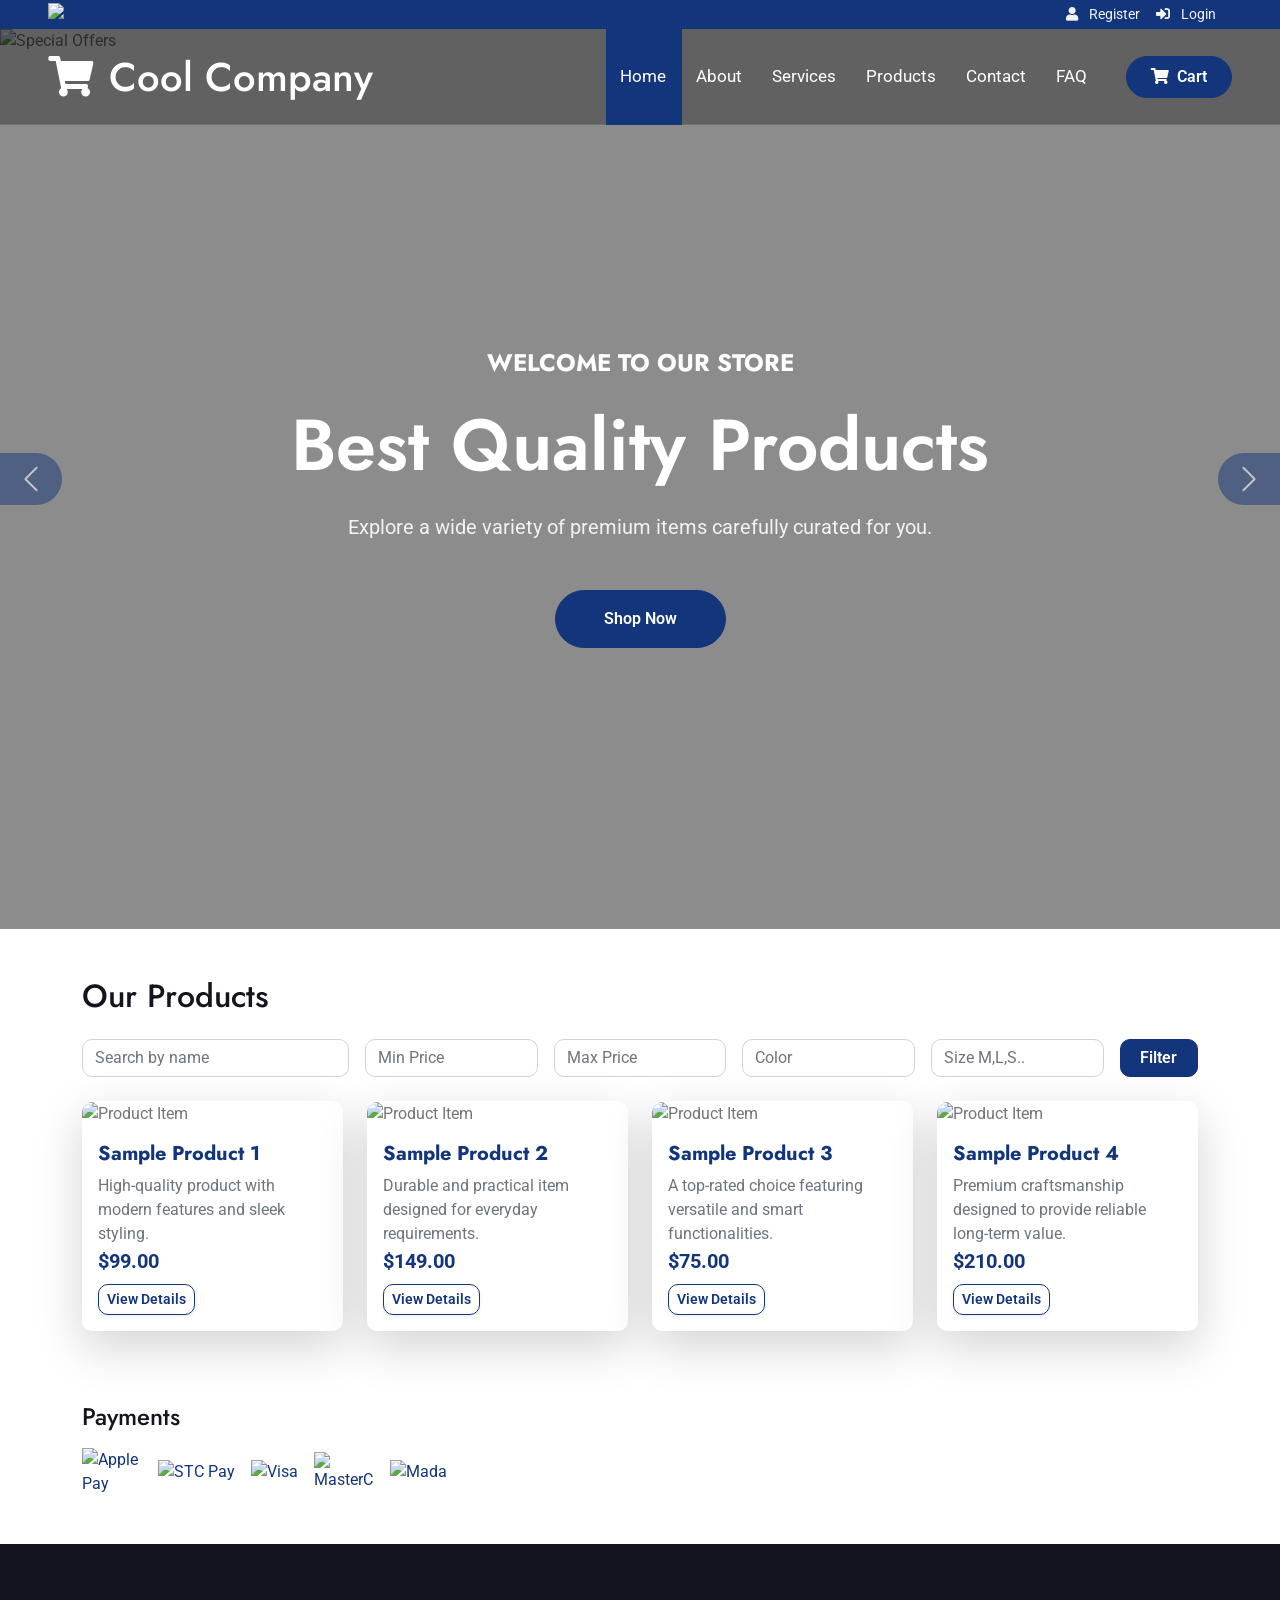
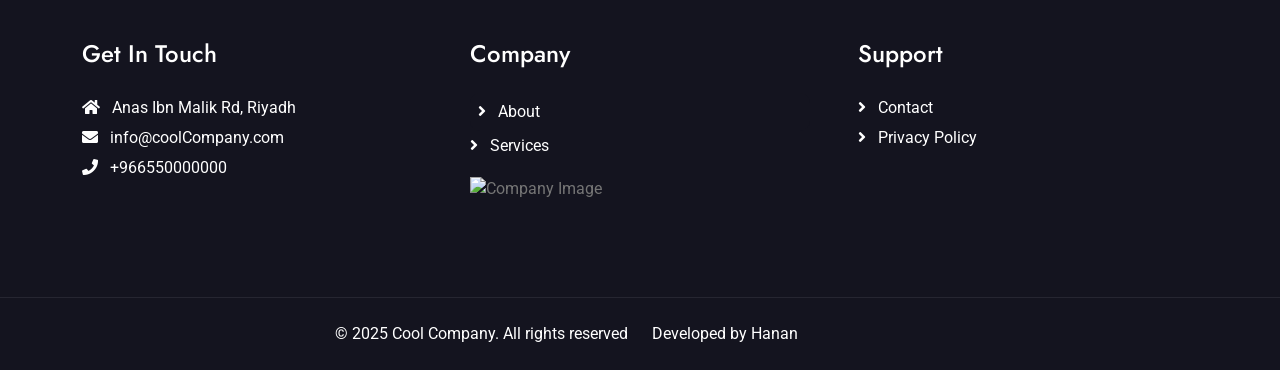
==== index.html @ c72a27c8 "Add redirect HTML page to For Discovering" ====
<!DOCTYPE html>
<html lang="en">
<head>
    <meta charset="UTF-8">
    <meta http-equiv="refresh" content="0; url=./For%20Discovering/index.html">
    <title>Redirecting...</title>
</head>
<body>
    <script>
        window.location.href = "./For%20Discovering/index.html";
    </script>
</body>
</html>
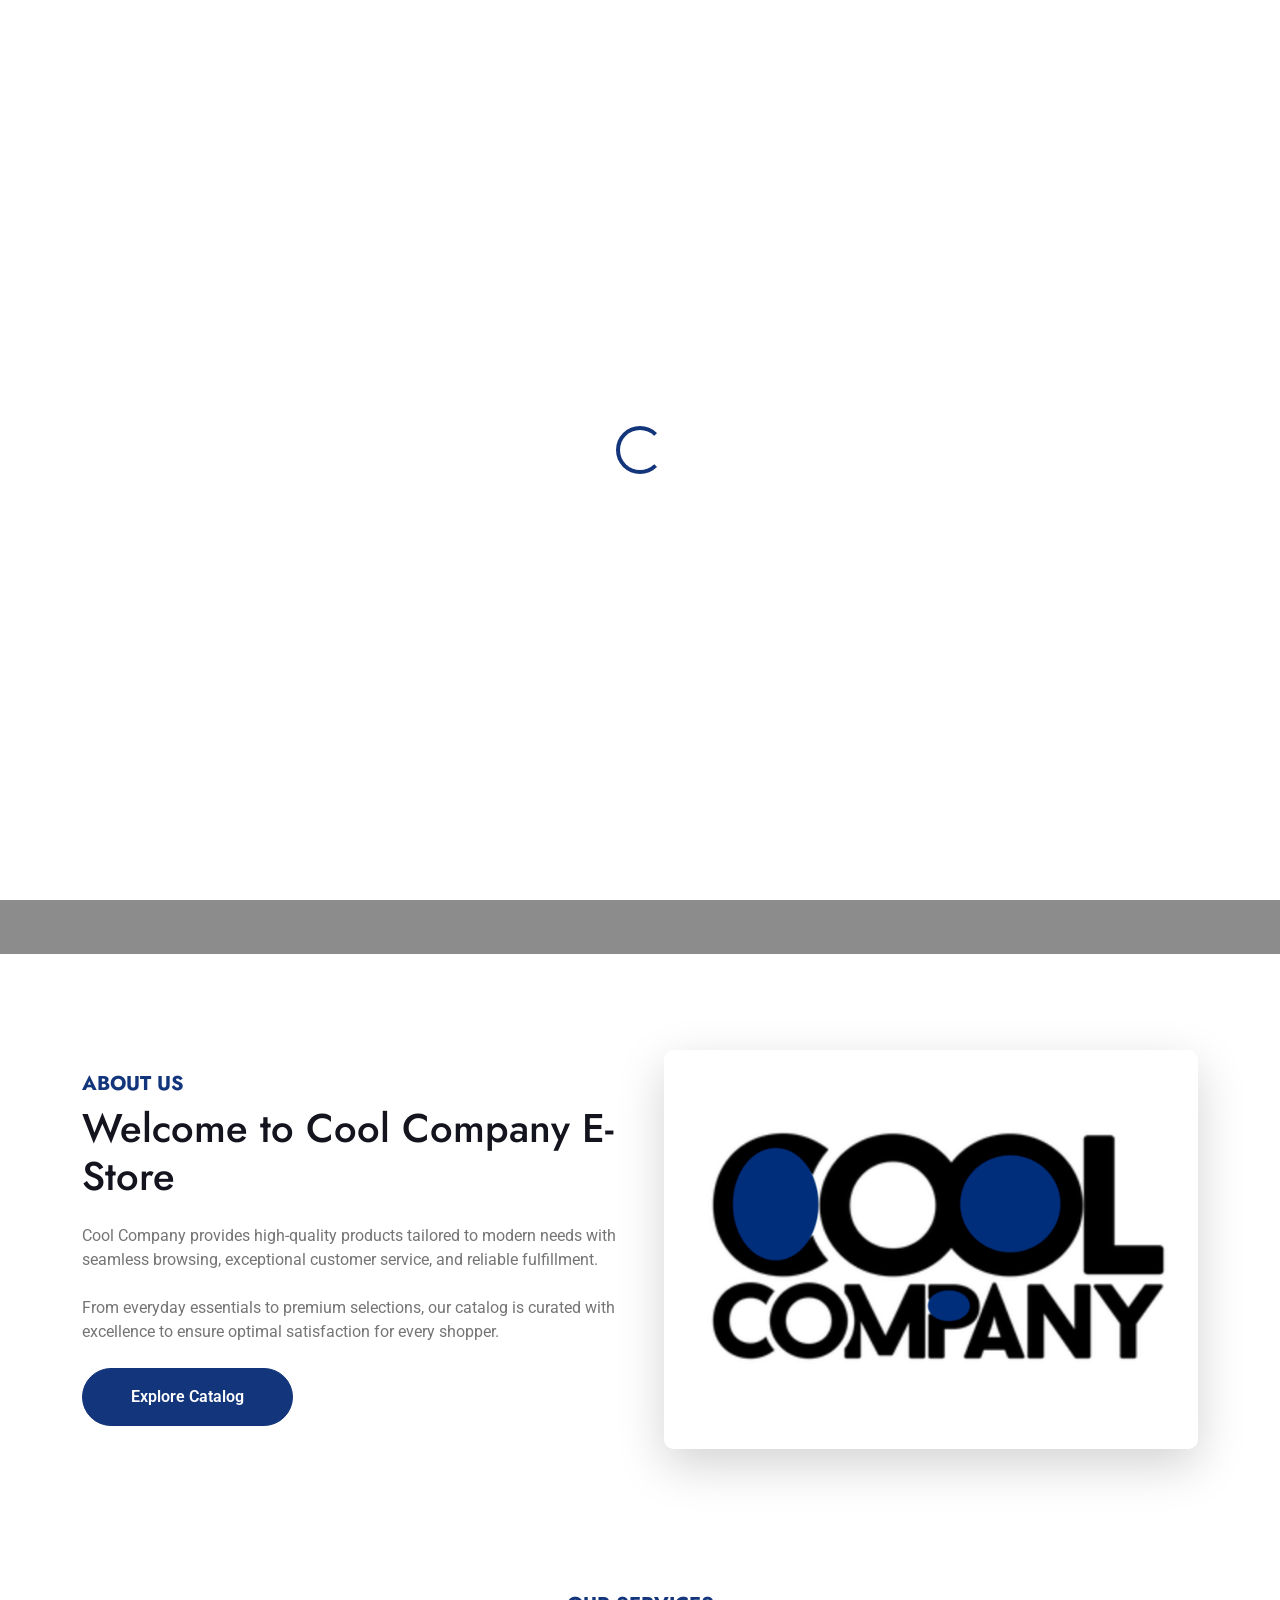
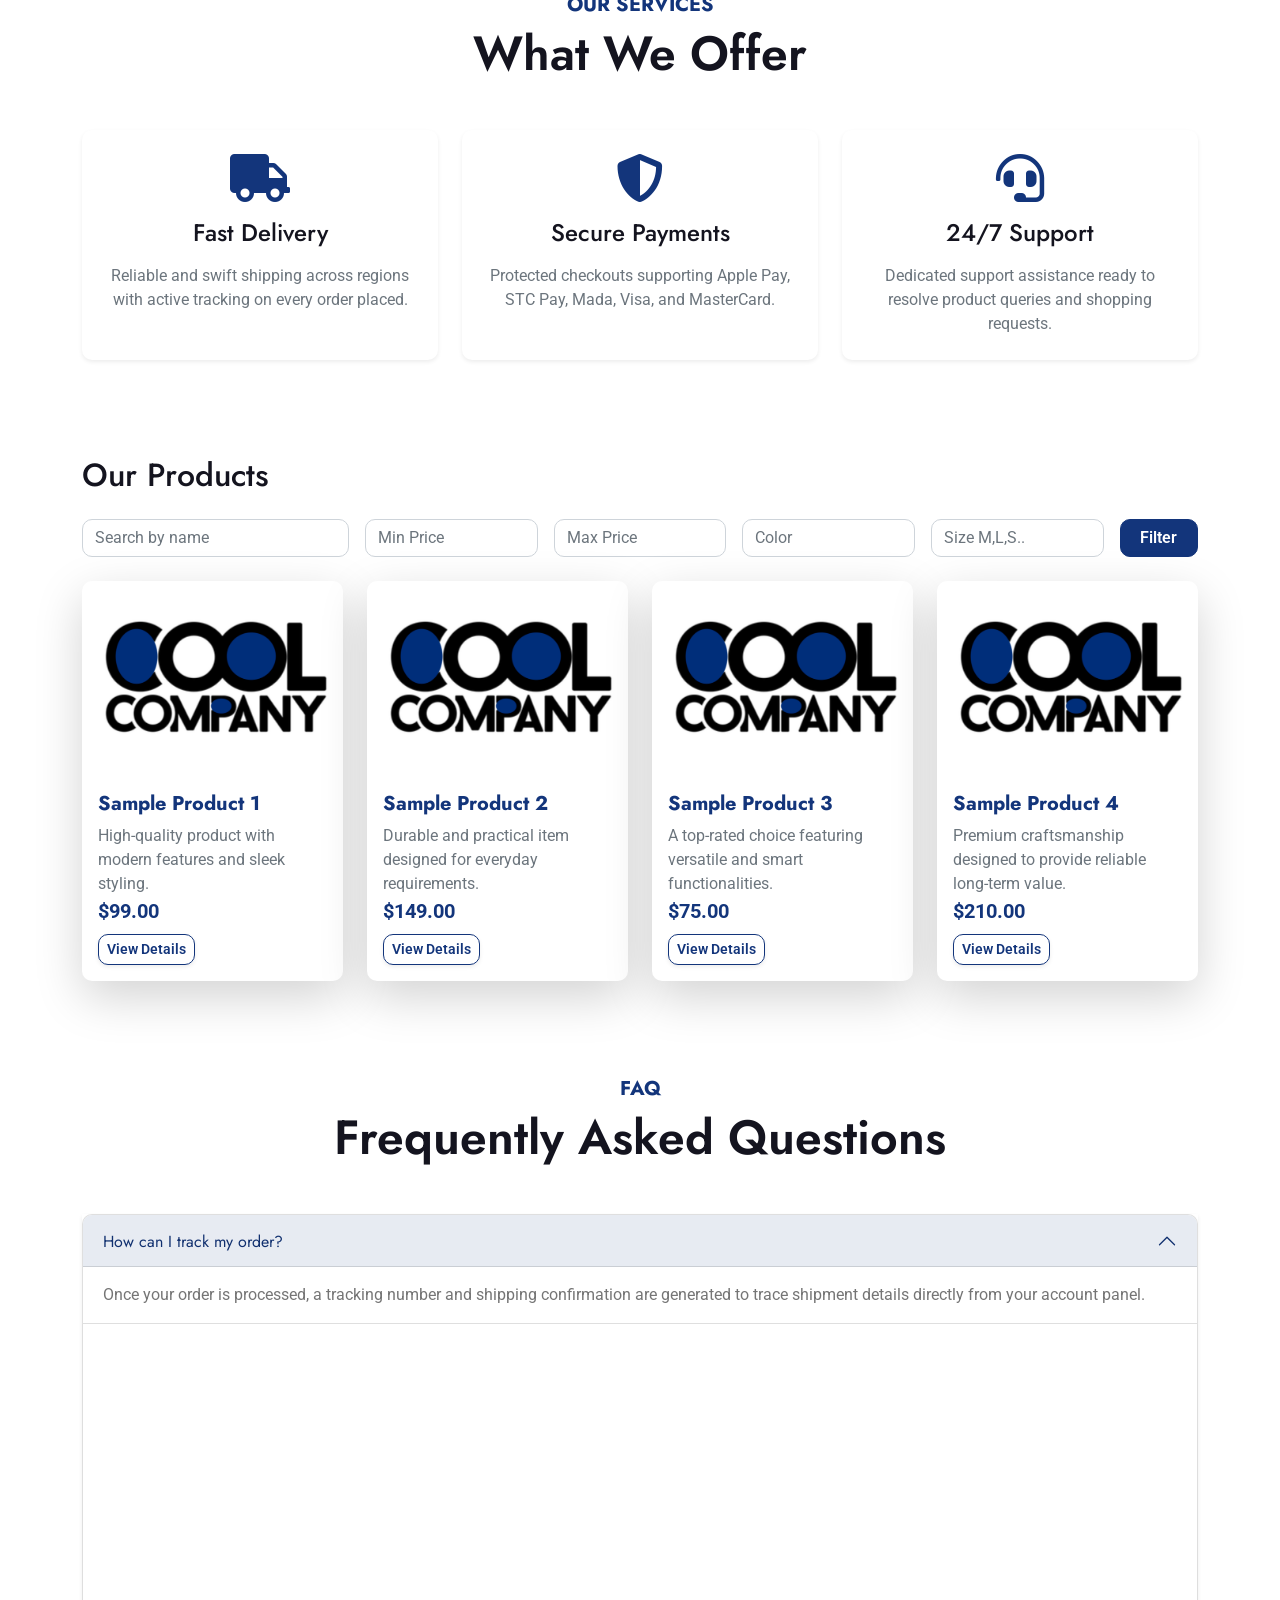
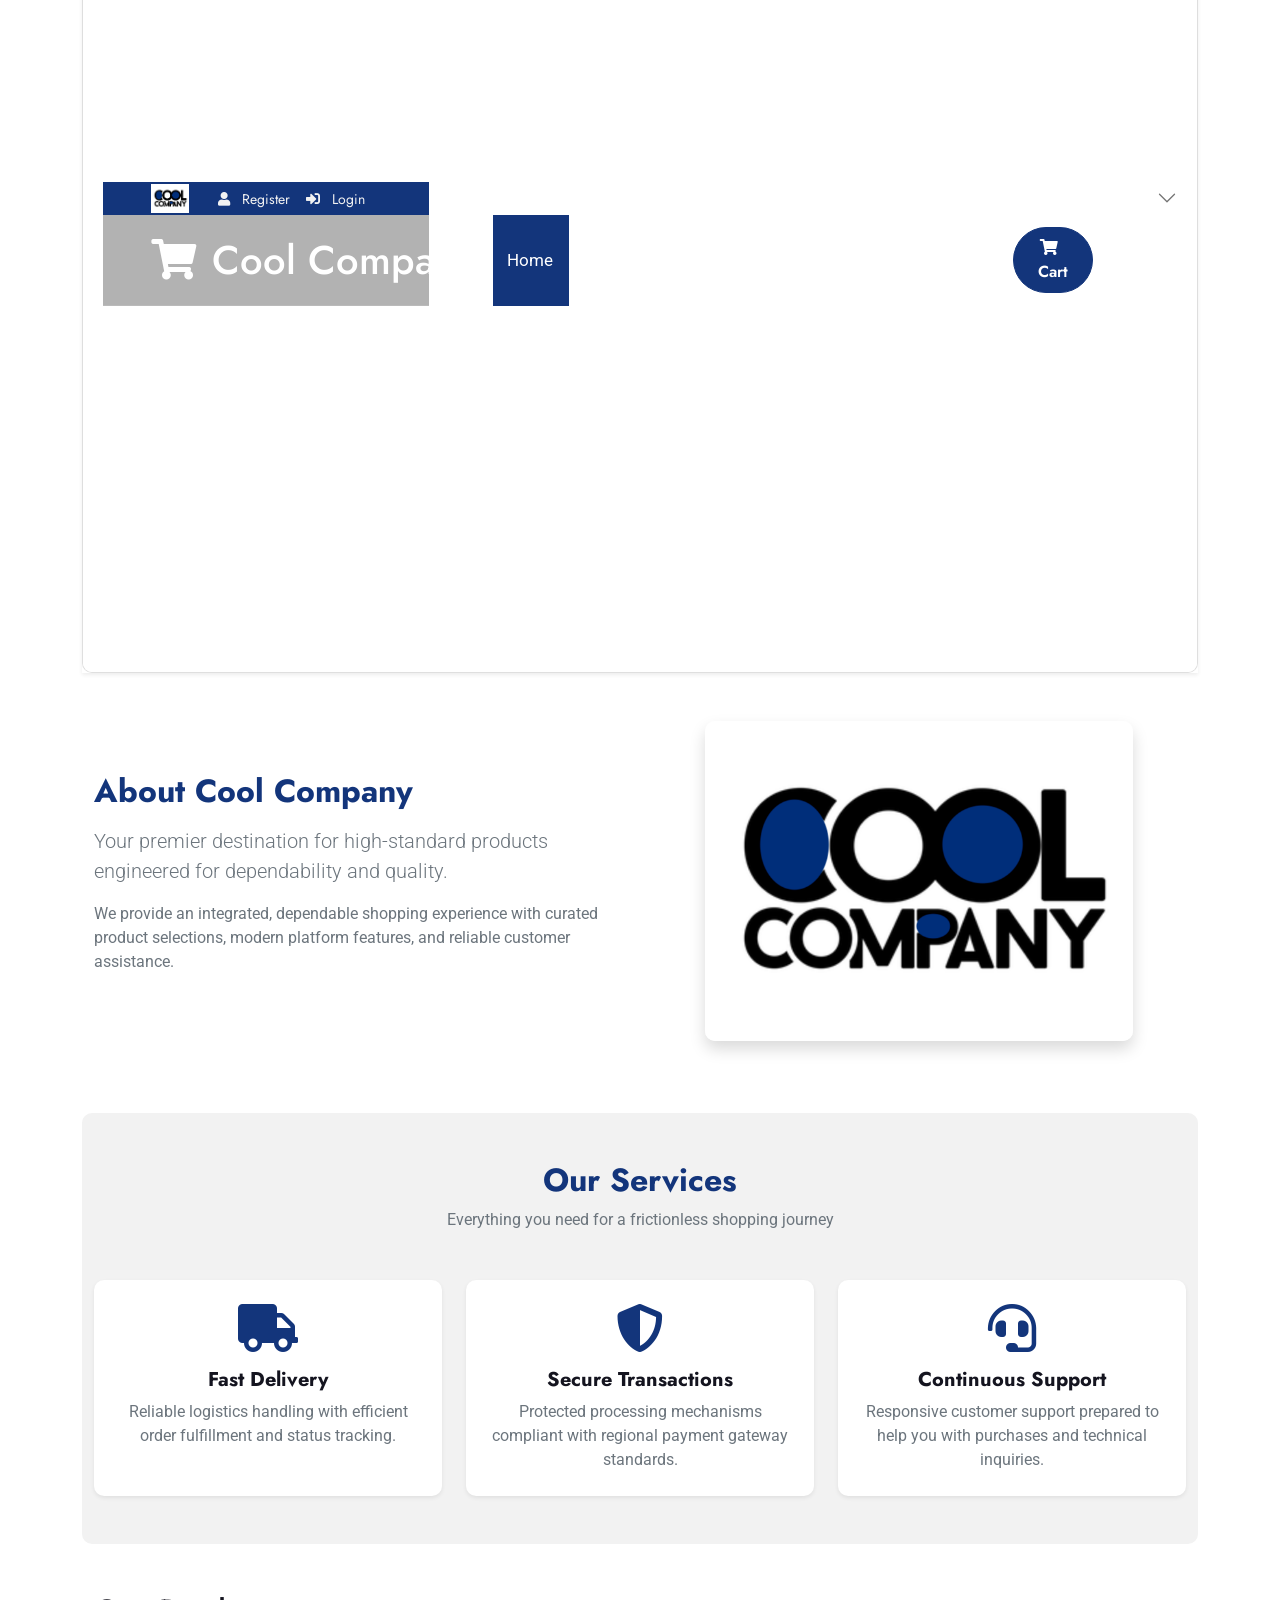
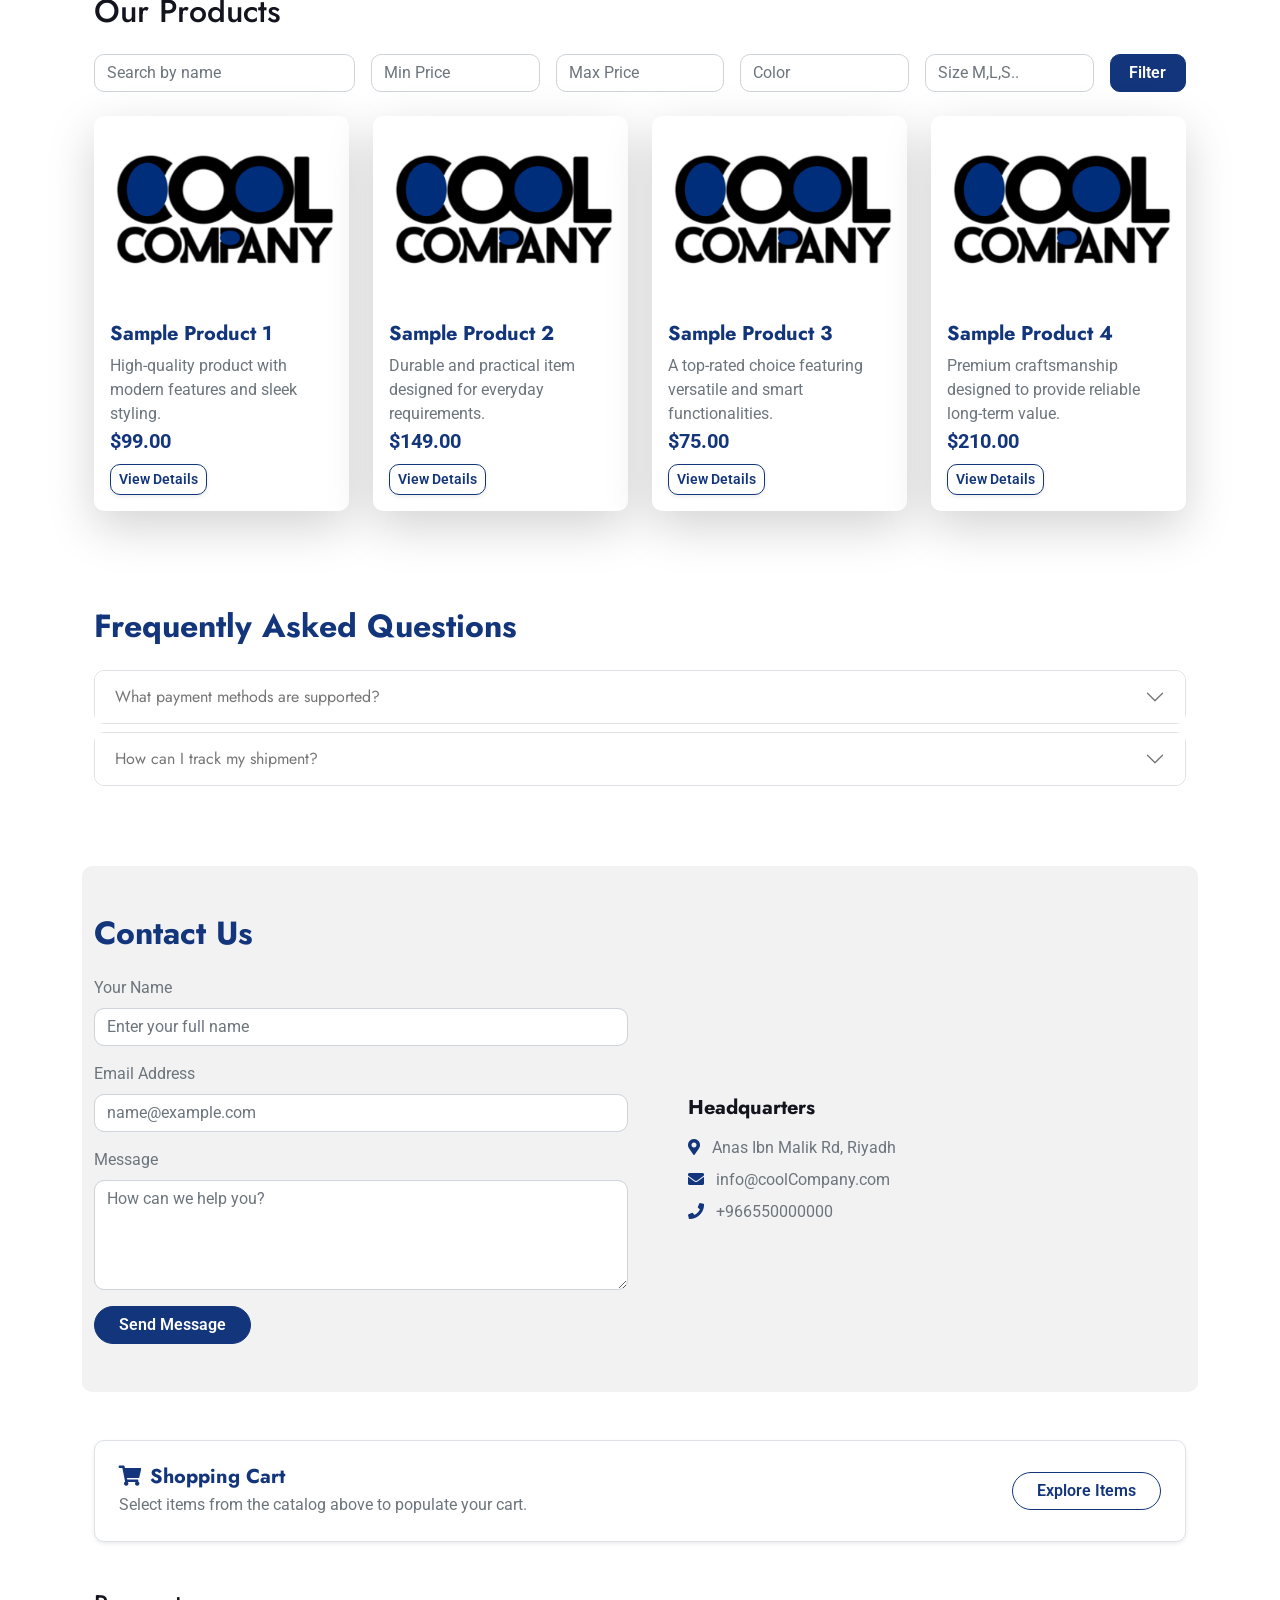
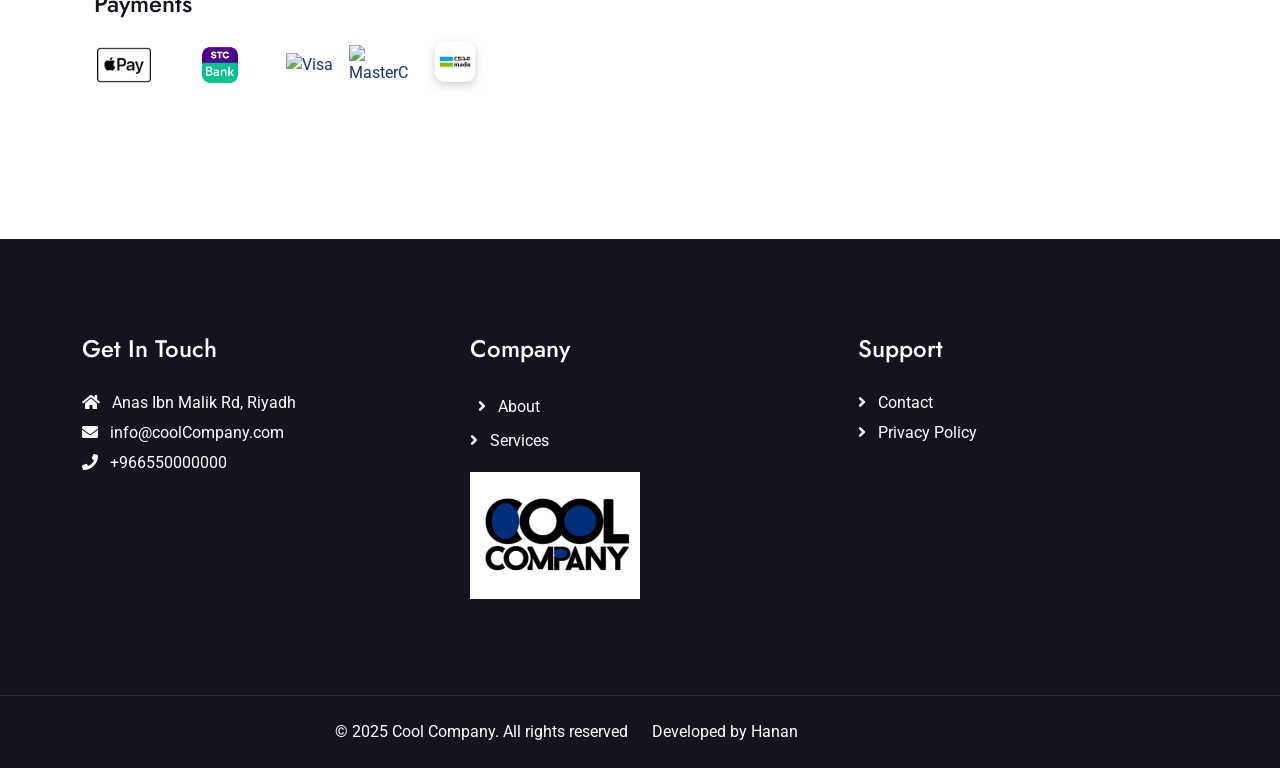
==== commit bb778636: "Update index.html" ====
--- a/index.html
+++ b/index.html
@@ -1,13 +1,747 @@
 <!DOCTYPE html>
 <html lang="en">
 <head>
-    <meta charset="UTF-8">
-    <meta http-equiv="refresh" content="0; url=./For%20Discovering/index.html">
-    <title>Redirecting...</title>
+    <meta charset="utf-8" />
+    <title>Cool Company - e-store</title>
+    <meta name="viewport" content="width=device-width, initial-scale=1" />
+    <link rel="shortcut icon" href="img/logo.jpg" />
+
+    <link rel="preconnect" href="https://fonts.googleapis.com" />
+    <link rel="preconnect" href="https://fonts.gstatic.com" crossorigin />
+    <link href="https://fonts.googleapis.com/css2?family=Jost:wght@500;600&family=Roboto&display=swap" rel="stylesheet" />
+    <link rel="stylesheet" href="https://use.fontawesome.com/releases/v5.15.4/css/all.css" />
+    <link href="https://cdn.jsdelivr.net/npm/bootstrap-icons@1.4.1/font/bootstrap-icons.css" rel="stylesheet" />
+
+    <link href="lib/owlcarousel/assets/owl.carousel.min.css" rel="stylesheet" />
+    <link href="lib/lightbox/css/lightbox.min.css" rel="stylesheet" />
+
+    <link href="css/bootstrap.min.css" rel="stylesheet" />
+    <link href="css/style.css" rel="stylesheet" />
 </head>
 <body>
-    <script>
-        window.location.href = "./For%20Discovering/index.html";
-    </script>
+
+    <!-- Spinner Start -->
+    <div id="spinner" class="show bg-white position-fixed translate-middle w-100 vh-100 top-50 start-50 d-flex align-items-center justify-content-center">
+        <div class="spinner-border text-primary" style="width: 3rem; height: 3rem;" role="status">
+            <span class="visually-hidden">Loading...</span>
+        </div>
+    </div>
+    <!-- Spinner End -->
+
+    <!-- Mobile Header Start -->
+    <div class="mobile-header d-lg-none sticky-top bg-primary px-3 py-2" style="z-index: 1052;">
+        <div class="d-flex justify-content-between align-items-center">
+            <a href="index.html" class="navbar-brand p-0">
+                <img src="img/logo.jpg" alt="Logo" class="img-fluid" style="max-height: 40px;" />
+            </a>
+            <div class="d-flex align-items-center">
+                <a href="#cart" class="btn btn-primary btn-sm me-2">
+                    <i class="fa fa-shopping-cart"></i>
+                </a>
+                <div class="dropdown">
+                    <a href="#" class="dropdown-toggle text-light" data-bs-toggle="dropdown">
+                        <i class="fa fa-bars"></i>
+                    </a>
+                    <div class="dropdown-menu rounded dropdown-menu-end">
+                        <a href="index.html" class="dropdown-item">Home</a>
+                        <a href="#about" class="dropdown-item">About</a>
+                        <a href="#services" class="dropdown-item">Services</a>
+                        <a href="#products" class="dropdown-item">Products</a>
+                        <a href="#contact" class="dropdown-item">Contact</a>
+                        <a href="#faq" class="dropdown-item">FAQ</a>
+                    </div>
+                </div>
+            </div>
+        </div>
+    </div>
+    <!-- Mobile Header End -->
+
+    <!-- Desktop Header Start -->
+    <div class="desktop-header d-none d-lg-block">
+        <div class="container-fluid bg-primary px-5 topbar">
+            <div class="row gx-0 align-items-center topbar-mobile">
+                <div class="col-lg-2 text-start">
+                    <a href="index.html">
+                        <img src="img/logo.jpg" alt="Logo" class="img-fluid" style="max-height: 50px;" />
+                    </a>
+                </div>
+                <div class="col-lg-10 text-end">
+                    <div class="d-flex flex-wrap justify-content-end w-100 topbar-actions">
+                        <a href="#register" class="me-3 text-light">
+                            <small><i class="fa fa-user me-2"></i> Register</small>
+                        </a>
+                        <a href="#login" class="me-3 text-light">
+                            <small><i class="fa fa-sign-in-alt me-2"></i> Login</small>
+                        </a>
+                    </div>
+                </div>
+            </div>
+        </div>
+
+        <div class="container-fluid position-relative p-0">
+            <nav class="navbar navbar-expand-lg navbar-light px-4 px-lg-5 py-3 py-lg-0">
+                <a href="index.html" class="navbar-brand p-0">
+                    <h1 class="m-0">
+                        <i class="fa fa-shopping-cart me-3"></i>Cool Company
+                    </h1>
+                </a>
+                <div class="collapse navbar-collapse" id="navbarCollapse">
+                    <div class="navbar-nav ms-auto py-0">
+                        <a href="index.html" class="nav-item nav-link active">Home</a>
+                        <a href="#about" class="nav-item nav-link">About</a>
+                        <a href="#services" class="nav-item nav-link">Services</a>
+                        <a href="#products" class="nav-item nav-link">Products</a>
+                        <a href="#contact" class="nav-item nav-link">Contact</a>
+                        <a href="#faq" class="nav-item nav-link">FAQ</a>
+                    </div>
+                    <a href="#cart" class="btn btn-primary rounded-pill py-2 px-4 ms-lg-4">
+                        <i class="fa fa-shopping-cart me-2"></i>Cart
+                    </a>
+                </div>
+            </nav>
+        </div>
+    </div>
+    <!-- Desktop Header End -->
+
+    <!-- Main Content Start -->
+    <main role="main" class="pb-3 main-content">
+
+        <!-- Carousel Section -->
+        <div class="carousel-header">
+            <div id="carouselId" class="carousel slide" data-bs-ride="carousel" data-bs-interval="3000">
+                <div class="carousel-inner" role="listbox">
+                    <div class="carousel-item active">
+                        <img src="img/logo.jpg" class="img-fluid w-100" alt="Special Offers" style="max-height: 550px; object-fit: cover;" />
+                        <div class="carousel-caption d-flex flex-column align-items-center justify-content-center h-100 top-0 start-0 w-100" style="background: rgba(0, 0, 0, 0.45);">
+                            <div class="p-3 text-center" style="max-width: 900px;">
+                                <h4 class="text-white text-uppercase fw-bold mb-4">Welcome to Our Store</h4>
+                                <h1 class="display-2 text-capitalize text-white mb-4">Best Quality Products</h1>
+                                <p class="mb-5 fs-5 text-light">Explore a wide variety of premium items carefully curated for you.</p>
+                                <a class="btn btn-primary rounded-pill py-3 px-5" href="#products">Shop Now</a>
+                            </div>
+                        </div>
+                    </div>
+                </div>
+                <button class="carousel-control-prev" type="button" data-bs-target="#carouselId" data-bs-slide="prev">
+                    <span class="carousel-control-prev-icon btn bg-primary" aria-hidden="true"></span>
+                    <span class="visually-hidden">Previous</span>
+                </button>
+                <button class="carousel-control-next" type="button" data-bs-target="#carouselId" data-bs-slide="next">
+                    <span class="carousel-control-next-icon btn bg-primary" aria-hidden="true"></span>
+                    <span class="visually-hidden">Next</span>
+                </button>
+            </div>
+        </div>
+
+        <!-- About Section Start -->
+        <div class="container my-5 py-5" id="about">
+            <div class="row g-5 align-items-center">
+                <div class="col-lg-6">
+                    <h5 class="text-primary text-uppercase fw-bold">About Us</h5>
+                    <h1 class="mb-4">Welcome to Cool Company E-Store</h1>
+                    <p class="mb-4">Cool Company provides high-quality products tailored to modern needs with seamless browsing, exceptional customer service, and reliable fulfillment.</p>
+                    <p class="mb-4">From everyday essentials to premium selections, our catalog is curated with excellence to ensure optimal satisfaction for every shopper.</p>
+                    <a class="btn btn-primary rounded-pill py-3 px-5" href="#products">Explore Catalog</a>
+                </div>
+                <div class="col-lg-6">
+                    <img src="img/logo.jpg" class="img-fluid rounded shadow-lg" alt="About Cool Company" style="max-height: 400px; width: 100%; object-fit: cover;" />
+                </div>
+            </div>
+        </div>
+        <!-- About Section End -->
+
+        <!-- Services Section Start -->
+        <div class="container my-5 py-5" id="services">
+            <div class="text-center mb-5">
+                <h5 class="text-primary text-uppercase fw-bold">Our Services</h5>
+                <h1 class="display-5">What We Offer</h1>
+            </div>
+            <div class="row g-4">
+                <div class="col-lg-4 col-md-6">
+                    <div class="card border-0 shadow-sm p-4 text-center h-100 rounded">
+                        <div class="mb-3 text-primary">
+                            <i class="fa fa-truck fa-3x"></i>
+                        </div>
+                        <h4 class="mb-3">Fast Delivery</h4>
+                        <p class="text-muted mb-0">Reliable and swift shipping across regions with active tracking on every order placed.</p>
+                    </div>
+                </div>
+                <div class="col-lg-4 col-md-6">
+                    <div class="card border-0 shadow-sm p-4 text-center h-100 rounded">
+                        <div class="mb-3 text-primary">
+                            <i class="fa fa-shield-alt fa-3x"></i>
+                        </div>
+                        <h4 class="mb-3">Secure Payments</h4>
+                        <p class="text-muted mb-0">Protected checkouts supporting Apple Pay, STC Pay, Mada, Visa, and MasterCard.</p>
+                    </div>
+                </div>
+                <div class="col-lg-4 col-md-6">
+                    <div class="card border-0 shadow-sm p-4 text-center h-100 rounded">
+                        <div class="mb-3 text-primary">
+                            <i class="fa fa-headset fa-3x"></i>
+                        </div>
+                        <h4 class="mb-3">24/7 Support</h4>
+                        <p class="text-muted mb-0">Dedicated support assistance ready to resolve product queries and shopping requests.</p>
+                    </div>
+                </div>
+            </div>
+        </div>
+        <!-- Services Section End -->
+
+        <!-- Products Section -->
+        <div class="container my-5" id="products">
+            <h2 class="mb-4">Our Products</h2>
+
+            <form class="row g-3 mb-4" onsubmit="return false;">
+                <div class="col-md-3">
+                    <input name="search" class="form-control" placeholder="Search by name" />
+                </div>
+                <div class="col-md-2">
+                    <input name="minPrice" class="form-control" placeholder="Min Price" />
+                </div>
+                <div class="col-md-2">
+                    <input name="maxPrice" class="form-control" placeholder="Max Price" />
+                </div>
+                <div class="col-md-2">
+                    <input name="color" class="form-control" placeholder="Color" />
+                </div>
+                <div class="col-md-2">
+                    <input name="size" class="form-control" placeholder="Size M,L,S.." />
+                </div>
+                <div class="col-md-1">
+                    <button class="btn btn-primary w-100">Filter</button>
+                </div>
+            </form>
+
+            <div class="row g-4">
+                <!-- Product Card 1 -->
+                <div class="col-12 col-sm-6 col-md-3">
+                    <div class="card shadow-lg border-0 rounded card-zoom h-100">
+                        <div class="overflow-hidden">
+                            <img src="img/logo.jpg" class="card-img-top rounded-top" alt="Product Item" style="object-fit: cover; max-height: 200px;" />
+                        </div>
+                        <div class="card-body d-flex flex-column justify-content-between">
+                            <div>
+                                <h5 class="card-title text-primary fw-bold">Sample Product 1</h5>
+                                <p class="card-text text-muted">High-quality product with modern features and sleek styling.</p>
+                            </div>
+                            <div>
+                                <p class="fw-bold text-primary fs-5 mb-2">$99.00</p>
+                                <a href="#details" class="btn btn-outline-primary btn-sm shadow-sm">View Details</a>
+                            </div>
+                        </div>
+                    </div>
+                </div>
+
+                <!-- Product Card 2 -->
+                <div class="col-12 col-sm-6 col-md-3">
+                    <div class="card shadow-lg border-0 rounded card-zoom h-100">
+                        <div class="overflow-hidden">
+                            <img src="img/logo.jpg" class="card-img-top rounded-top" alt="Product Item" style="object-fit: cover; max-height: 200px;" />
+                        </div>
+                        <div class="card-body d-flex flex-column justify-content-between">
+                            <div>
+                                <h5 class="card-title text-primary fw-bold">Sample Product 2</h5>
+                                <p class="card-text text-muted">Durable and practical item designed for everyday requirements.</p>
+                            </div>
+                            <div>
+                                <p class="fw-bold text-primary fs-5 mb-2">$149.00</p>
+                                <a href="#details" class="btn btn-outline-primary btn-sm shadow-sm">View Details</a>
+                            </div>
+                        </div>
+                    </div>
+                </div>
+
+                <!-- Product Card 3 -->
+                <div class="col-12 col-sm-6 col-md-3">
+                    <div class="card shadow-lg border-0 rounded card-zoom h-100">
+                        <div class="overflow-hidden">
+                            <img src="img/logo.jpg" class="card-img-top rounded-top" alt="Product Item" style="object-fit: cover; max-height: 200px;" />
+                        </div>
+                        <div class="card-body d-flex flex-column justify-content-between">
+                            <div>
+                                <h5 class="card-title text-primary fw-bold">Sample Product 3</h5>
+                                <p class="card-text text-muted">A top-rated choice featuring versatile and smart functionalities.</p>
+                            </div>
+                            <div>
+                                <p class="fw-bold text-primary fs-5 mb-2">$75.00</p>
+                                <a href="#details" class="btn btn-outline-primary btn-sm shadow-sm">View Details</a>
+                            </div>
+                        </div>
+                    </div>
+                </div>
+
+                <!-- Product Card 4 -->
+                <div class="col-12 col-sm-6 col-md-3">
+                    <div class="card shadow-lg border-0 rounded card-zoom h-100">
+                        <div class="overflow-hidden">
+                            <img src="img/logo.jpg" class="card-img-top rounded-top" alt="Product Item" style="object-fit: cover; max-height: 200px;" />
+                        </div>
+                        <div class="card-body d-flex flex-column justify-content-between">
+                            <div>
+                                <h5 class="card-title text-primary fw-bold">Sample Product 4</h5>
+                                <p class="card-text text-muted">Premium craftsmanship designed to provide reliable long-term value.</p>
+                            </div>
+                            <div>
+                                <p class="fw-bold text-primary fs-5 mb-2">$210.00</p>
+                                <a href="#details" class="btn btn-outline-primary btn-sm shadow-sm">View Details</a>
+                            </div>
+                        </div>
+                    </div>
+                </div>
+            </div>
+        </div>
+
+        <!-- FAQ Section Start -->
+        <div class="container my-5 py-5" id="faq">
+            <div class="text-center mb-5">
+                <h5 class="text-primary text-uppercase fw-bold">FAQ</h5>
+                <h1 class="display-5">Frequently Asked Questions</h1>
+            </div>
+            <div class="accordion shadow-sm" id="faqAccordion">
+                <div class="accordion-item">
+                    <h2 class="accordion-header" id="headingOne">
+                        <button class="accordion-button" type="button" data-bs-toggle="collapse" data-bs-target="#collapseOne" aria-expanded="true" aria-controls="collapseOne">
+                            How can I track my order?
+                        </button>
+                    </h2>
+                    <div id="collapseOne" class="accordion-collapse collapse show" aria-labelledby="headingOne" data-bs-parent="#faqAccordion">
+                        <div class="accordion-body">
+                            Once your order is processed, a tracking number and shipping confirmation are generated to trace shipment details directly from your account panel.
+                        </div>
+                    </div>
+                </div>
+                <div class="accordion-item">
+                    <h2 class="accordion-header" id="headingTwo">
+                        <button class="accordion-button collapsed" type="button" data-bs-toggle="collapse" data-bs-targetتم إبقاء كامل عناصر ومحتويات الكود الأساسي كما هي دون أي حذف، مع إضافة الأقسام المفقودة التي تشير إليها الروابط (`#about`، `#services`، `#contact`، `#faq`، و `#cart`) في مكانها المخصص داخل الصفحة حتى تعمل جميع روابط القوائم والتنقل بسلاسة:
+
+```html
+<!DOCTYPE html>
+<html lang="en">
+<head>
+    <meta charset="utf-8" />
+    <title>Cool Company - e-store</title>
+    <meta name="viewport" content="width=device-width, initial-scale=1" />
+    <link rel="shortcut icon" href="img/logo.jpg" />
+
+    <link rel="preconnect" href="[https://fonts.googleapis.com](https://fonts.googleapis.com)" />
+    <link rel="preconnect" href="[https://fonts.gstatic.com](https://fonts.gstatic.com)" crossorigin />
+    <link href="[https://fonts.googleapis.com/css2?family=Jost:wght@500;600&family=Roboto&display=swap](https://fonts.googleapis.com/css2?family=Jost:wght@500;600&family=Roboto&display=swap)" rel="stylesheet" />
+    <link rel="stylesheet" href="[https://use.fontawesome.com/releases/v5.15.4/css/all.css](https://use.fontawesome.com/releases/v5.15.4/css/all.css)" />
+    <link href="[https://cdn.jsdelivr.net/npm/bootstrap-icons@1.4.1/font/bootstrap-icons.css](https://cdn.jsdelivr.net/npm/bootstrap-icons@1.4.1/font/bootstrap-icons.css)" rel="stylesheet" />
+
+    <link href="lib/owlcarousel/assets/owl.carousel.min.css" rel="stylesheet" />
+    <link href="lib/lightbox/css/lightbox.min.css" rel="stylesheet" />
+
+    <link href="css/bootstrap.min.css" rel="stylesheet" />
+    <link href="css/style.css" rel="stylesheet" />
+</head>
+<body>
+
+    <!-- Spinner Start -->
+    <div id="spinner" class="show bg-white position-fixed translate-middle w-100 vh-100 top-50 start-50 d-flex align-items-center justify-content-center">
+        <div class="spinner-border text-primary" style="width: 3rem; height: 3rem;" role="status">
+            <span class="visually-hidden">Loading...</span>
+        </div>
+    </div>
+    <!-- Spinner End -->
+
+    <!-- Mobile Header Start -->
+    <div class="mobile-header d-lg-none sticky-top bg-primary px-3 py-2" style="z-index: 1052;">
+        <div class="d-flex justify-content-between align-items-center">
+            <a href="index.html" class="navbar-brand p-0">
+                <img src="img/logo.jpg" alt="Logo" class="img-fluid" style="max-height: 40px;" />
+            </a>
+            <div class="d-flex align-items-center">
+                <a href="#cart" class="btn btn-primary btn-sm me-2">
+                    <i class="fa fa-shopping-cart"></i>
+                </a>
+                <div class="dropdown">
+                    <a href="#" class="dropdown-toggle text-light" data-bs-toggle="dropdown">
+                        <i class="fa fa-bars"></i>
+                    </a>
+                    <div class="dropdown-menu rounded dropdown-menu-end">
+                        <a href="index.html" class="dropdown-item">Home</a>
+                        <a href="#about" class="dropdown-item">About</a>
+                        <a href="#services" class="dropdown-item">Services</a>
+                        <a href="#products" class="dropdown-item">Products</a>
+                        <a href="#contact" class="dropdown-item">Contact</a>
+                        <a href="#faq" class="dropdown-item">FAQ</a>
+                    </div>
+                </div>
+            </div>
+        </div>
+    </div>
+    <!-- Mobile Header End -->
+
+    <!-- Desktop Header Start -->
+    <div class="desktop-header d-none d-lg-block">
+        <div class="container-fluid bg-primary px-5 topbar">
+            <div class="row gx-0 align-items-center topbar-mobile">
+                <div class="col-lg-2 text-start">
+                    <a href="index.html">
+                        <img src="img/logo.jpg" alt="Logo" class="img-fluid" style="max-height: 50px;" />
+                    </a>
+                </div>
+                <div class="col-lg-10 text-end">
+                    <div class="d-flex flex-wrap justify-content-end w-100 topbar-actions">
+                        <a href="#register" class="me-3 text-light">
+                            <small><i class="fa fa-user me-2"></i> Register</small>
+                        </a>
+                        <a href="#login" class="me-3 text-light">
+                            <small><i class="fa fa-sign-in-alt me-2"></i> Login</small>
+                        </a>
+                    </div>
+                </div>
+            </div>
+        </div>
+
+        <div class="container-fluid position-relative p-0">
+            <nav class="navbar navbar-expand-lg navbar-light px-4 px-lg-5 py-3 py-lg-0">
+                <a href="index.html" class="navbar-brand p-0">
+                    <h1 class="m-0">
+                        <i class="fa fa-shopping-cart me-3"></i>Cool Company
+                    </h1>
+                </a>
+                <div class="collapse navbar-collapse" id="navbarCollapse">
+                    <div class="navbar-nav ms-auto py-0">
+                        <a href="index.html" class="nav-item nav-link active">Home</a>
+                        <a href="#about" class="nav-item nav-link">About</a>
+                        <a href="#services" class="nav-item nav-link">Services</a>
+                        <a href="#products" class="nav-item nav-link">Products</a>
+                        <a href="#contact" class="nav-item nav-link">Contact</a>
+                        <a href="#faq" class="nav-item nav-link">FAQ</a>
+                    </div>
+                    <a href="#cart" class="btn btn-primary rounded-pill py-2 px-4 ms-lg-4">
+                        <i class="fa fa-shopping-cart me-2"></i>Cart
+                    </a>
+                </div>
+            </nav>
+        </div>
+    </div>
+    <!-- Desktop Header End -->
+
+    <!-- Main Content Start -->
+    <main role="main" class="pb-3 main-content">
+
+        <!-- Carousel Section -->
+        <div class="carousel-header">
+            <div id="carouselId" class="carousel slide" data-bs-ride="carousel" data-bs-interval="3000">
+                <div class="carousel-inner" role="listbox">
+                    <div class="carousel-item active">
+                        <img src="img/logo.jpg" class="img-fluid w-100" alt="Special Offers" style="max-height: 550px; object-fit: cover;" />
+                        <div class="carousel-caption d-flex flex-column align-items-center justify-content-center h-100 top-0 start-0 w-100" style="background: rgba(0, 0, 0, 0.45);">
+                            <div class="p-3 text-center" style="max-width: 900px;">
+                                <h4 class="text-white text-uppercase fw-bold mb-4">Welcome to Our Store</h4>
+                                <h1 class="display-2 text-capitalize text-white mb-4">Best Quality Products</h1>
+                                <p class="mb-5 fs-5 text-light">Explore a wide variety of premium items carefully curated for you.</p>
+                                <a class="btn btn-primary rounded-pill py-3 px-5" href="#products">Shop Now</a>
+                            </div>
+                        </div>
+                    </div>
+                </div>
+                <button class="carousel-control-prev" type="button" data-bs-target="#carouselId" data-bs-slide="prev">
+                    <span class="carousel-control-prev-icon btn bg-primary" aria-hidden="true"></span>
+                    <span class="visually-hidden">Previous</span>
+                </button>
+                <button class="carousel-control-next" type="button" data-bs-target="#carouselId" data-bs-slide="next">
+                    <span class="carousel-control-next-icon btn bg-primary" aria-hidden="true"></span>
+                    <span class="visually-hidden">Next</span>
+                </button>
+            </div>
+        </div>
+
+        <!-- About Section -->
+        <section id="about" class="container py-5">
+            <div class="row align-items-center g-4">
+                <div class="col-lg-6">
+                    <h2 class="text-primary fw-bold mb-3">About Cool Company</h2>
+                    <p class="text-muted lead">Your premier destination for high-standard products engineered for dependability and quality.</p>
+                    <p class="text-muted">We provide an integrated, dependable shopping experience with curated product selections, modern platform features, and reliable customer assistance.</p>
+                </div>
+                <div class="col-lg-6 text-center">
+                    <img src="img/logo.jpg" alt="About Us" class="img-fluid rounded shadow" style="max-height: 320px; object-fit: cover;" />
+                </div>
+            </div>
+        </section>
+
+        <!-- Services Section -->
+        <section id="services" class="container py-5 bg-light rounded my-4">
+            <div class="text-center mb-5">
+                <h2 class="text-primary fw-bold">Our Services</h2>
+                <p class="text-muted">Everything you need for a frictionless shopping journey</p>
+            </div>
+            <div class="row g-4 text-center">
+                <div class="col-md-4">
+                    <div class="p-4 bg-white rounded shadow-sm h-100">
+                        <i class="fa fa-truck text-primary fa-3x mb-3"></i>
+                        <h5 class="fw-bold">Fast Delivery</h5>
+                        <p class="text-muted mb-0">Reliable logistics handling with efficient order fulfillment and status tracking.</p>
+                    </div>
+                </div>
+                <div class="col-md-4">
+                    <div class="p-4 bg-white rounded shadow-sm h-100">
+                        <i class="fa fa-shield-alt text-primary fa-3x mb-3"></i>
+                        <h5 class="fw-bold">Secure Transactions</h5>
+                        <p class="text-muted mb-0">Protected processing mechanisms compliant with regional payment gateway standards.</p>
+                    </div>
+                </div>
+                <div class="col-md-4">
+                    <div class="p-4 bg-white rounded shadow-sm h-100">
+                        <i class="fa fa-headset text-primary fa-3x mb-3"></i>
+                        <h5 class="fw-bold">Continuous Support</h5>
+                        <p class="text-muted mb-0">Responsive customer support prepared to help you with purchases and technical inquiries.</p>
+                    </div>
+                </div>
+            </div>
+        </section>
+
+        <!-- Products Section -->
+        <div class="container my-5" id="products">
+            <h2 class="mb-4">Our Products</h2>
+
+            <form class="row g-3 mb-4" onsubmit="return false;">
+                <div class="col-md-3">
+                    <input name="search" class="form-control" placeholder="Search by name" />
+                </div>
+                <div class="col-md-2">
+                    <input name="minPrice" class="form-control" placeholder="Min Price" />
+                </div>
+                <div class="col-md-2">
+                    <input name="maxPrice" class="form-control" placeholder="Max Price" />
+                </div>
+                <div class="col-md-2">
+                    <input name="color" class="form-control" placeholder="Color" />
+                </div>
+                <div class="col-md-2">
+                    <input name="size" class="form-control" placeholder="Size M,L,S.." />
+                </div>
+                <div class="col-md-1">
+                    <button class="btn btn-primary w-100">Filter</button>
+                </div>
+            </form>
+
+            <div class="row g-4">
+                <!-- Product Card 1 -->
+                <div class="col-12 col-sm-6 col-md-3">
+                    <div class="card shadow-lg border-0 rounded card-zoom h-100">
+                        <div class="overflow-hidden">
+                            <img src="img/logo.jpg" class="card-img-top rounded-top" alt="Product Item" style="object-fit: cover; max-height: 200px;" />
+                        </div>
+                        <div class="card-body d-flex flex-column justify-content-between">
+                            <div>
+                                <h5 class="card-title text-primary fw-bold">Sample Product 1</h5>
+                                <p class="card-text text-muted">High-quality product with modern features and sleek styling.</p>
+                            </div>
+                            <div>
+                                <p class="fw-bold text-primary fs-5 mb-2">$99.00</p>
+                                <a href="#details" class="btn btn-outline-primary btn-sm shadow-sm">View Details</a>
+                            </div>
+                        </div>
+                    </div>
+                </div>
+
+                <!-- Product Card 2 -->
+                <div class="col-12 col-sm-6 col-md-3">
+                    <div class="card shadow-lg border-0 rounded card-zoom h-100">
+                        <div class="overflow-hidden">
+                            <img src="img/logo.jpg" class="card-img-top rounded-top" alt="Product Item" style="object-fit: cover; max-height: 200px;" />
+                        </div>
+                        <div class="card-body d-flex flex-column justify-content-between">
+                            <div>
+                                <h5 class="card-title text-primary fw-bold">Sample Product 2</h5>
+                                <p class="card-text text-muted">Durable and practical item designed for everyday requirements.</p>
+                            </div>
+                            <div>
+                                <p class="fw-bold text-primary fs-5 mb-2">$149.00</p>
+                                <a href="#details" class="btn btn-outline-primary btn-sm shadow-sm">View Details</a>
+                            </div>
+                        </div>
+                    </div>
+                </div>
+
+                <!-- Product Card 3 -->
+                <div class="col-12 col-sm-6 col-md-3">
+                    <div class="card shadow-lg border-0 rounded card-zoom h-100">
+                        <div class="overflow-hidden">
+                            <img src="img/logo.jpg" class="card-img-top rounded-top" alt="Product Item" style="object-fit: cover; max-height: 200px;" />
+                        </div>
+                        <div class="card-body d-flex flex-column justify-content-between">
+                            <div>
+                                <h5 class="card-title text-primary fw-bold">Sample Product 3</h5>
+                                <p class="card-text text-muted">A top-rated choice featuring versatile and smart functionalities.</p>
+                            </div>
+                            <div>
+                                <p class="fw-bold text-primary fs-5 mb-2">$75.00</p>
+                                <a href="#details" class="btn btn-outline-primary btn-sm shadow-sm">View Details</a>
+                            </div>
+                        </div>
+                    </div>
+                </div>
+
+                <!-- Product Card 4 -->
+                <div class="col-12 col-sm-6 col-md-3">
+                    <div class="card shadow-lg border-0 rounded card-zoom h-100">
+                        <div class="overflow-hidden">
+                            <img src="img/logo.jpg" class="card-img-top rounded-top" alt="Product Item" style="object-fit: cover; max-height: 200px;" />
+                        </div>
+                        <div class="card-body d-flex flex-column justify-content-between">
+                            <div>
+                                <h5 class="card-title text-primary fw-bold">Sample Product 4</h5>
+                                <p class="card-text text-muted">Premium craftsmanship designed to provide reliable long-term value.</p>
+                            </div>
+                            <div>
+                                <p class="fw-bold text-primary fs-5 mb-2">$210.00</p>
+                                <a href="#details" class="btn btn-outline-primary btn-sm shadow-sm">View Details</a>
+                            </div>
+                        </div>
+                    </div>
+                </div>
+            </div>
+        </div>
+
+        <!-- FAQ Section -->
+        <section id="faq" class="container py-5">
+            <h2 class="text-primary fw-bold mb-4">Frequently Asked Questions</h2>
+            <div class="accordion" id="faqAccordion">
+                <div class="accordion-item border rounded mb-2">
+                    <h2 class="accordion-header" id="faqHeadingOne">
+                        <button class="accordion-button collapsed" type="button" data-bs-toggle="collapse" data-bs-target="#faqCollapseOne">
+                            What payment methods are supported?
+                        </button>
+                    </h2>
+                    <div id="faqCollapseOne" class="accordion-collapse collapse" data-bs-parent="#faqAccordion">
+                        <div class="accordion-body text-muted">
+                            We accept Mada, Apple Pay, STC Pay, Visa, and MasterCard payments through protected transaction gateways.
+                        </div>
+                    </div>
+                </div>
+                <div class="accordion-item border rounded mb-2">
+                    <h2 class="accordion-header" id="faqHeadingTwo">
+                        <button class="accordion-button collapsed" type="button" data-bs-toggle="collapse" data-bs-target="#faqCollapseTwo">
+                            How can I track my shipment?
+                        </button>
+                    </h2>
+                    <div id="faqCollapseTwo" class="accordion-collapse collapse" data-bs-parent="#faqAccordion">
+                        <div class="accordion-body text-muted">
+                            Tracking details and updates are provided as soon as your order has finished processing and is ready for dispatch.
+                        </div>
+                    </div>
+                </div>
+            </div>
+        </section>
+
+        <!-- Contact Section -->
+        <section id="contact" class="container py-5 bg-light rounded my-4">
+            <h2 class="text-primary fw-bold mb-4">Contact Us</h2>
+            <div class="row g-4">
+                <div class="col-md-6">
+                    <form onsubmit="return false;">
+                        <div class="mb-3">
+                            <label class="form-label text-muted">Your Name</label>
+                            <input type="text" class="form-control" placeholder="Enter your full name" />
+                        </div>
+                        <div class="mb-3">
+                            <label class="form-label text-muted">Email Address</label>
+                            <input type="email" class="form-control" placeholder="name@example.com" />
+                        </div>
+                        <div class="mb-3">
+                            <label class="form-label text-muted">Message</label>
+                            <textarea class="form-control" rows="4" placeholder="How can we help you?"></textarea>
+                        </div>
+                        <button type="submit" class="btn btn-primary rounded-pill px-4">Send Message</button>
+                    </form>
+                </div>
+                <div class="col-md-6 d-flex flex-column justify-content-center ps-lg-5">
+                    <h5 class="fw-bold text-dark mb-3">Headquarters</h5>
+                    <p class="text-muted mb-2"><i class="fas fa-map-marker-alt me-2 text-primary"></i> Anas Ibn Malik Rd, Riyadh</p>
+                    <p class="text-muted mb-2"><i class="fas fa-envelope me-2 text-primary"></i> info@coolCompany.com</p>
+                    <p class="text-muted mb-0"><i class="fas fa-phone me-2 text-primary"></i> +966550000000</p>
+                </div>
+            </div>
+        </section>
+
+        <!-- Cart Section Anchor / Container -->
+        <section id="cart" class="container py-4">
+            <div class="p-4 border rounded bg-white shadow-sm d-flex justify-content-between align-items-center">
+                <div>
+                    <h5 class="fw-bold mb-1 text-primary"><i class="fa fa-shopping-cart me-2"></i>Shopping Cart</h5>
+                    <p class="text-muted mb-0">Select items from the catalog above to populate your cart.</p>
+                </div>
+                <a href="#products" class="btn btn-outline-primary rounded-pill px-4">Explore Items</a>
+            </div>
+        </section>
+
+        <!-- Payments Section -->
+        <div class="container py-4">
+            <h4 class="text-dark mb-3">Payments</h4>
+            <div class="footer-bank-card d-flex align-items-center flex-wrap">
+                <a href="#" class="me-3 mb-2"><img src="img/apple-pay.jpg" alt="Apple Pay" /></a>
+                <a href="#" class="me-3 mb-2"><img src="img/STC.jpg" alt="STC Pay" /></a>
+                <a href="#" class="me-3 mb-2"><img src="[https://upload.wikimedia.org/wikipedia/commons/5/5e/Visa_Inc._logo.svg](https://upload.wikimedia.org/wikipedia/commons/5/5e/Visa_Inc._logo.svg)" alt="Visa" /></a>
+                <a href="#" class="me-3 mb-2"><img src="[https://upload.wikimedia.org/wikipedia/commons/2/2a/Mastercard-logo.svg](https://upload.wikimedia.org/wikipedia/commons/2/2a/Mastercard-logo.svg)" alt="MasterCard" /></a>
+                <a href="#" class="me-3 mb-2"><img src="img/Mada.jpg" alt="Mada" /></a>
+            </div>
+        </div>
+    </main>
+    <!-- Main Content End -->
+
+    <!-- Footer Start -->
+    <div class="container-fluid footer py-5">
+        <div class="container py-5">
+            <div class="row g-5">
+                <div class="col-md-6 col-lg-4">
+                    <div class="footer-item d-flex flex-column">
+                        <h4 class="mb-4 text-white">Get In Touch</h4>
+                        <a href="#map"><i class="fas fa-home me-2"></i> Anas Ibn Malik Rd, Riyadh</a>
+                        <a href="mailto:info@coolcompany.com"><i class="fas fa-envelope me-2"></i> info@coolCompany.com</a>
+                        <a href="#"><i class="fas fa-phone me-2"></i> +966550000000</a>
+                    </div>
+                </div>
+                <div class="col-md-6 col-lg-4">
+                    <div class="footer-item d-flex flex-column">
+                        <h4 class="mb-4 text-white">Company</h4>
+                        <a href="#about" class="text-white bg-dark px-2 py-1 rounded">
+                            <i class="fas fa-angle-right me-2"></i> About
+                        </a>
+                        <a href="#services"><i class="fas fa-angle-right me-2"></i> Services</a>
+                        <img src="img/logo.jpg" alt="Company Image" class="mt-3" style="width: 50%; height: auto;">
+                    </div>
+                </div>
+                <div class="col-md-6 col-lg-4">
+                    <div class="footer-item d-flex flex-column">
+                        <h4 class="mb-4 text-white">Support</h4>
+                        <a href="#contact"><i class="fas fa-angle-right me-2"></i> Contact</a>
+                        <a href="#privacy"><i class="fas fa-angle-right me-2"></i> Privacy Policy</a>
+                    </div>
+                </div>
+            </div>
+        </div>
+    </div>
+    <!-- Footer End -->
+
+    <!-- Copyright Start -->
+    <div class="container-fluid copyright text-body py-4 bg-dark">
+        <div class="container">
+            <div class="row g-4 align-items-center">
+                <div class="col-md-6 text-center text-md-end text-white">
+                    &copy; 2025 Cool Company. All rights reserved
+                </div>
+                <div class="col-md-6 text-center text-md-start text-white">
+                    Developed by <a class="text-white" href="[https://hanan71.github.io/cv/](https://hanan71.github.io/cv/)">Hanan</a>
+                </div>
+            </div>
+        </div>
+    </div>
+    <!-- Copyright End -->
+
+    <!-- JavaScript Libraries -->
+    <script src="[https://ajax.googleapis.com/ajax/libs/jquery/3.6.4/jquery.min.js](https://ajax.googleapis.com/ajax/libs/jquery/3.6.4/jquery.min.js)"></script>
+    <script src="[https://cdn.jsdelivr.net/npm/bootstrap@5.0.2/dist/js/bootstrap.bundle.min.js](https://cdn.jsdelivr.net/npm/bootstrap@5.0.2/dist/js/bootstrap.bundle.min.js)"></script>
+    <script src="lib/easing/easing.min.js"></script>
+    <script src="lib/waypoints/waypoints.min.js"></script>
+    <script src="lib/owlcarousel/owl.carousel.min.js"></script>
+    <script src="lib/lightbox/js/lightbox.min.js"></script>
+    <script src="js/main.js"></script>
 </body>
 </html>
--- a/css/style.css
+++ b/css/style.css
@@ -0,0 +1,1536 @@
+/*** Spinner Start ***/
+/*** Spinner ***/
+
+.navbar {
+    position: relative;
+    z-index: 9999;
+}
+
+
+.carousel-control-prev,
+.carousel-control-next {
+    top: 50%;
+    transform: translateY(-50%);
+    width: auto;
+    height: auto;
+}
+
+.carousel-control-prev-icon,
+.carousel-control-next-icon {
+    background-size: 100% 100%;
+}
+
+
+
+
+
+
+#spinner {
+    opacity: 0;
+    visibility: hidden;
+    transition: opacity .5s ease-out, visibility 0s linear .5s;
+    z-index: 99999;
+}
+
+    #spinner.show {
+        transition: opacity .5s ease-out, visibility 0s linear 0s;
+        visibility: visible;
+        opacity: 1;
+    }
+
+/*** Spinner End ***/
+
+.back-to-top {
+    position: fixed;
+    right: 30px;
+    bottom: 30px;
+    display: flex;
+    width: 45px;
+    height: 45px;
+    align-items: center;
+    justify-content: center;
+    transition: 0.5s;
+    z-index: 99;
+}
+
+/*** Button Start ***/
+.btn {
+    font-weight: 600;
+    transition: .5s;
+}
+
+.btn-square {
+    width: 32px;
+    height: 32px;
+}
+
+.btn-sm-square {
+    width: 34px;
+    height: 34px;
+}
+
+.btn-md-square {
+    width: 44px;
+    height: 44px;
+}
+
+.btn-lg-square {
+    width: 56px;
+    height: 56px;
+}
+
+.btn-square,
+.btn-sm-square,
+.btn-md-square,
+.btn-lg-square {
+    padding: 0;
+    display: flex;
+    align-items: center;
+    justify-content: center;
+    font-weight: normal;
+    border-radius: 50%;
+}
+
+.btn.btn-primary {
+    box-shadow: inset 0 0 0 0 var(--bs-primary);
+}
+
+    .btn.btn-primary:hover {
+        box-shadow: inset 300px 0 0 0 var(--bs-light) !important;
+        color: var(--bs-primary) !important;
+    }
+
+.btn.btn-light {
+    box-shadow: inset 0 0 0 0 var(--bs-primary);
+}
+
+    .btn.btn-light:hover {
+        box-shadow: inset 300px 0 0 0 var(--bs-primary);
+        color: var(--bs-light) !important;
+    }
+
+.btn-hover {
+    transition: 0.5s;
+}
+
+    .btn-hover:hover {
+        color: var(--bs-secondary) !important;
+    }
+
+/*** Section Title Start ***/
+.section-title {
+    position: relative;
+    display: inline-block;
+    text-transform: uppercase;
+    color: var(--bs-primary);
+}
+
+    .section-title::before {
+        content: "";
+        width: 50px;
+        position: absolute;
+        top: 50%;
+        right: 0;
+        transform: translateY(-50%);
+        margin-right: -50px;
+        border: 1px solid var(--bs-primary) !important;
+    }
+
+    .section-title::after {
+        content: "";
+        width: 50px;
+        position: absolute;
+        top: 50%;
+        left: 0;
+        transform: translateY(-50%);
+        margin-left: -50px;
+        border: 1px solid var(--bs-primary) !important;
+    }
+
+
+/*** Topbar Start ***/
+.fixed-top .container {
+    transition: 0.5s;
+}
+
+.topbar {
+    padding: 2px 10px 2px 20px;
+    background: var(--bs-primary) !important;
+}
+
+    .topbar a,
+    .topbar a i {
+        transition: 0.5s;
+    }
+
+        .topbar a:hover,
+        .topbar a i:hover {
+            color: var(--bs-secondary) !important;
+        }
+
+
+@media (max-width: 768px) {
+    .topbar {
+        display: none;
+    }
+}
+/*** Topbar End ***/
+
+
+/*** Navbar ***/
+.navbar-light .navbar-nav .nav-link {
+    font-family: 'Roboto', sans-serif;
+    position: relative;
+    padding: 35px 15px;
+    color: var(--bs-white) !important;
+    font-size: 17px;
+    font-weight: 400;
+    outline: none;
+    transition: .5s;
+}
+
+.sticky-top.navbar-light .navbar-nav .nav-link {
+    padding: 20px 15px;
+    color: var(--bs-white) !important;
+}
+
+.navbar-light {
+    background-color: rgba(0, 0, 0, 0.3) !important; /* خلفية شفافة سوداء */
+    border-bottom: 1px solid rgba(255, 255, 255, 0.1) !important;
+}
+
+    .navbar-light .navbar-nav .nav-link:hover,
+    .navbar-light .navbar-nav .nav-link.active {
+        color: var(--bs-white) !important;
+    }
+
+    .navbar-light .navbar-brand h1 {
+        color: var(--bs-white);
+    }
+
+.sticky-top.navbar-light .navbar-brand h1 {
+    color: var(--bs-primary);
+}
+
+.navbar-light .navbar-brand img {
+    max-height: 60px;
+    transition: .5s;
+}
+
+.sticky-top.navbar-light .navbar-brand img {
+    max-height: 45px;
+}
+
+.navbar .dropdown-toggle::after {
+    border: none;
+    content: "\f107";
+    font-family: "Font Awesome 5 Free";
+    font-weight: 900;
+    vertical-align: middle;
+    margin-left: 8px;
+}
+
+@media (min-width: 1200px) {
+    .navbar .nav-item .dropdown-menu {
+        display: block;
+        visibility: hidden;
+        top: 100%;
+        transform: rotateX(-75deg);
+        transform-origin: 0% 0%;
+        border: 0;
+        border-radius: 10px;
+        transition: .5s;
+        opacity: 0;
+    }
+}
+
+.dropdown .dropdown-menu a:hover {
+    background: var(--bs-primary);
+    color: var(--bs-white);
+}
+
+.navbar .nav-item:hover .dropdown-menu {
+    transform: rotateX(0deg);
+    visibility: visible;
+    background: var(--bs-light);
+    transition: .5s;
+    opacity: 1;
+}
+
+@media (max-width: 991.98px) {
+    .sticky-top.navbar-light {
+        position: relative;
+        background: var(--bs-white);
+    }
+
+    .navbar-light .navbar-brand h1 {
+        color: var(--bs-primary);
+    }
+
+    .navbar.navbar-expand-lg .navbar-toggler {
+        padding: 10px 20px;
+        border: 1px solid var(--bs-primary);
+        color: var(--bs-primary);
+    }
+
+    .navbar-light .navbar-collapse {
+        margin-top: 15px;
+        border-top: 1px solid #DDDDDD;
+    }
+
+    .navbar-light .navbar-nav .nav-link,
+    .sticky-top.navbar-light .navbar-nav .nav-link {
+        padding: 10px 0;
+        color: var(--bs-dark) !important;
+    }
+
+        .navbar-light .navbar-nav .nav-link:hover,
+        .navbar-light .navbar-nav .nav-link.active {
+            color: var(--bs-primary) !important;
+        }
+
+    .navbar-light .navbar-brand img {
+        max-height: 45px;
+    }
+}
+
+@media (min-width: 992px) {
+    .navbar-light {
+        position: absolute;
+        width: 100%;
+        top: 0;
+        left: 0;
+        border-bottom: 1px solid rgba(255, 255, 255, .1);
+        z-index: 999;
+    }
+
+    .sticky-top.navbar-light {
+        position: fixed;
+        background: var(--bs-light);
+    }
+
+    .navbar-light .navbar-nav .nav-link::before {
+        position: absolute;
+        content: "";
+        width: 100%;
+        height: 0;
+        bottom: -1px;
+        left: 0;
+        background: var(--bs-primary);
+        transition: .5s;
+        z-index: -1;
+    }
+
+    .navbar-light .navbar-nav .nav-link:hover::before,
+    .navbar-light .navbar-nav .nav-link.active::before {
+        height: calc(100% + 1px);
+        left: 1px;
+    }
+
+    .navbar-light .navbar-nav .nav-link.nav-contact::before {
+        display: none;
+    }
+}
+
+
+
+
+
+/*** Carousel Hero Header Start ***/
+.carousel-header .carousel-control-prev,
+.carousel-header .carousel-control-next {
+    background: transparent;
+}
+
+    .carousel-header .carousel-control-prev .carousel-control-prev-icon {
+        position: absolute;
+        top: 50%;
+        left: 0;
+        transform: translateY(-50%);
+        padding: 25px 30px;
+        border-top-left-radius: 0;
+        border-top-right-radius: 50px;
+        border-bottom-left-radius: 0;
+        border-bottom-right-radius: 50px;
+        background-size: 60% 60%;
+    }
+
+    .carousel-header .carousel-control-next .carousel-control-next-icon {
+        position: absolute;
+        top: 50%;
+        right: 0;
+        transform: translateY(-50%);
+        padding: 25px 30px;
+        border-top-left-radius: 50px;
+        border-top-right-radius: 0;
+        border-bottom-left-radius: 50px;
+        border-bottom-right-radius: 0;
+        background-size: 60% 60%;
+    }
+
+.carousel-header .carousel .carousel-indicators li,
+.carousel-header .carousel .carousel-indicators li,
+.carousel-header .carousel .carousel-indicators li {
+    opacity: 0;
+}
+
+.carousel-header .carousel-inner .carousel-item {
+    position: relative;
+    min-height: 100vh
+}
+
+    .carousel-header .carousel-inner .carousel-item img {
+        position: absolute;
+        width: 100%;
+        height: 100%;
+        object-fit: cover;
+    }
+
+    .carousel-header .carousel-inner .carousel-item .carousel-caption {
+        position: absolute;
+        width: 100%;
+        height: 100%;
+        top: 0;
+        left: 0;
+        padding-top: 60px;
+        display: flex;
+        align-items: center;
+        justify-content: center;
+        text-align: center;
+        background: linear-gradient(rgba(0, 0, 0, .5), rgba(0, 0, 0, 0.5));
+        background-size: cover;
+    }
+
+@media (max-width: 768px) {
+    .carousel-header .carousel-inner .carousel-item img,
+    .carousel-header .carousel-inner .carousel-item .carousel-caption {
+        height: 700px;
+        margin-top: -100px;
+    }
+
+    .carousel-header {
+        height: 700px !important;
+    }
+
+        .carousel-header .carousel-control-prev .carousel-control-prev-icon,
+        .carousel-header .carousel-control-next .carousel-control-next-icon {
+            opacity: 0;
+        }
+
+    .search-bar {
+        margin-top: -100px;
+        transition: 0.5s;
+    }
+}
+/*** Carousel Hero Header End ***/
+
+
+/*** Single Page Hero Header Start ***/
+.bg-breadcrumb {
+    background: linear-gradient(rgba(19, 53, 123, 0.5), rgba(19, 53, 123, 0.5)), url(../img/breadcrumb-bg.jpg);
+    background-position: center center;
+    background-repeat: no-repeat;
+    background-size: cover;
+    background-attachment: fixed;
+    padding: 150px 0 50px 0;
+}
+
+    .bg-breadcrumb .breadcrumb-item a {
+        color: var(--bs-secondary) !important;
+    }
+/*** Single Page Hero Header End ***/
+
+
+/*** About Start ***/
+.about .container .section-about-title {
+    position: relative;
+    display: inline-block;
+    text-transform: uppercase;
+    color: var(--bs-primary);
+}
+
+    .about .container .section-about-title::before {
+        content: "";
+        width: 50px;
+        position: absolute;
+        top: 50%;
+        right: 0;
+        transform: translateY(-50%);
+        margin-right: -50px;
+        border: 1px solid var(--bs-primary) !important;
+    }
+/*** About End ***/
+
+
+/*** Services Start ***/
+.service .service-content-inner {
+    transition: 0.5s;
+}
+
+    .service .service-content-inner:hover {
+        position: relative;
+        background: var(--bs-primary) !important;
+    }
+
+    .service .service-content-inner .service-content h5,
+    .service .service-content-inner .service-content p,
+    .service .service-content-inner .service-icon i {
+        transition: 0.5s;
+    }
+
+    .service .service-content-inner:hover .service-content h5,
+    .service .service-content-inner:hover .service-content p,
+    .service .service-content-inner:hover .service-icon i {
+        color: var(--bs-white) !important;
+    }
+/*** Service End ***/
+
+
+/*** ?? Start ***/
+.destination .tab-class .tab-content .tab-pane .destination-img {
+    position: relative;
+    overflow: hidden;
+    border-radius: 10px;
+    z-index: 1;
+}
+
+    .destination .tab-class .tab-content .tab-pane .destination-img .destination-overlay {
+        position: absolute;
+        bottom: -100%;
+        left: 0;
+        z-index: 3;
+        transition: 0.5s;
+    }
+
+    .destination .tab-class .tab-content .tab-pane .destination-img .search-icon {
+        position: absolute;
+        width: 100%;
+        height: 100%;
+        top: 0;
+        right: 0;
+        display: flex;
+        justify-content: end;
+        padding: 20px 20px 0 0;
+        background: rgba(0, 0, 0, 0.1);
+        border-radius: 10px;
+        transition: 0.5s;
+    }
+
+        .destination .tab-class .tab-content .tab-pane .destination-img .search-icon a i {
+            opacity: 0;
+            transition: 0.5s;
+        }
+
+.destination .tab-class .nav-item {
+    padding: 0 0 20px 0;
+}
+
+    .destination .tab-class .nav-item a.active {
+        background: var(--bs-primary) !important;
+    }
+
+        .destination .tab-class .nav-item a.active span {
+            color: var(--bs-white) !important;
+        }
+
+.destination .tab-class .tab-content .destination-img:hover .search-icon {
+    background: rgba(19, 53, 123, 0.4);
+}
+
+.destination .tab-class .tab-content .destination-img:hover .destination-overlay {
+    bottom: 0;
+}
+
+.destination .tab-class .tab-content .destination-img:hover .search-icon a i {
+    opacity: 1;
+}
+
+.destination .tab-class .tab-content .destination-img img {
+    transition: 0.5s;
+}
+
+.destination .tab-class .tab-content .destination-img:hover img {
+    transform: scale(1.2);
+}
+/*** ?? End ***/
+
+
+/*** ? Start ***/
+.packages .packages-item .packages-img {
+    position: relative;
+    overflow: hidden;
+    transition: 0.5s;
+    border-top-right-radius: 10px;
+    border-top-left-radius: 10px;
+    z-index: 1;
+}
+
+    .packages .packages-item .packages-img .packages-info {
+        background: rgba(0, 0, 0, .3);
+    }
+
+        .packages .packages-item .packages-img .packages-info small,
+        .packages .packages-item .packages-img .packages-info small i {
+            color: var(--bs-white);
+            transition: 0.5s;
+        }
+
+    .packages .packages-item .packages-img::after {
+        position: absolute;
+        content: "";
+        width: 0;
+        height: 0;
+        top: 50%;
+        left: 50%;
+        transform: translate(-50%, -50%);
+        border: 0px solid;
+        border-radius: 10px !important;
+        visibility: hidden;
+        transition: 0.7s;
+        z-index: 3;
+    }
+
+    .packages .packages-item .packages-img:hover.packages-img::after {
+        width: 100%;
+        height: 100%;
+        border: 300px solid;
+        border-color: rgba(19, 53, 123, 0.6) rgba(19, 53, 123, 0.6) rgba(19, 53, 123, 0.6) rgba(19, 53, 123, 0.6);
+        visibility: visible;
+    }
+
+    .packages .packages-item .packages-img small,
+    .packages .packages-item .packages-img small i {
+        transition: 0.5s;
+    }
+
+    .packages .packages-item .packages-img:hover small,
+    .packages .packages-item .packages-img:hover small i {
+        color: var(--bs-white) !important;
+    }
+
+    .packages .packages-item .packages-img img {
+        transition: 0.5s;
+    }
+
+    .packages .packages-item .packages-img:hover img {
+        transform: scale(1.3);
+    }
+
+    .packages .packages-item .packages-img .packages-price {
+        position: absolute;
+        width: 100px;
+        top: 0;
+        left: 50%;
+        transform: translateX(-50%);
+        display: inline-block;
+        background: var(--bs-primary);
+        color: var(--bs-white);
+        border-bottom-left-radius: 10px;
+        border-bottom-right-radius: 10px;
+        z-index: 5;
+    }
+
+.packages .packages-carousel {
+    position: relative;
+}
+
+    .packages .packages-carousel .owl-nav .owl-prev {
+        position: absolute;
+        top: -50px;
+        left: 0;
+        padding: 5px 30px;
+        border: 1px solid var(--bs-primary);
+        border-radius: 30px;
+        transition: 0.5s;
+    }
+
+    .packages .packages-carousel .owl-nav .owl-next {
+        position: absolute;
+        top: -50px;
+        right: 0;
+        padding: 5px 30px;
+        border: 1px solid var(--bs-primary);
+        border-radius: 30px;
+        transition: 0.5s;
+    }
+
+        .packages .packages-carousel .owl-nav .owl-prev i,
+        .packages .packages-carousel .owl-nav .owl-next i {
+            color: var(--bs-primary);
+            font-size: 17px;
+            transition: 0.5s;
+        }
+
+        .packages .packages-carousel .owl-nav .owl-prev:hover,
+        .packages .packages-carousel .owl-nav .owl-next:hover {
+            background: var(--bs-primary);
+        }
+
+            .packages .packages-carousel .owl-nav .owl-prev:hover i,
+            .packages .packages-carousel .owl-nav .owl-next:hover i {
+                color: var(--bs-white);
+            }
+/*** ? End ***/
+
+
+/*** ??? Start ***/
+.ExploreTour .tab-class .nav-item {
+    padding: 0 0 20px 0;
+}
+
+    .ExploreTour .tab-class .nav-item a.active {
+        background: var(--bs-primary) !important;
+    }
+
+        .ExploreTour .tab-class .nav-item a.active span {
+            color: var(--bs-white) !important;
+        }
+
+
+/* ???? Start */
+.ExploreTour #NationalTab-1 .national-item {
+    position: relative;
+    border-radius: 10px;
+    overflow: hidden;
+}
+
+    .ExploreTour #NationalTab-1 .national-item img {
+        transition: 0.5s;
+    }
+
+    .ExploreTour #NationalTab-1 .national-item:hover img {
+        transform: scale(1.2);
+    }
+
+    .ExploreTour #NationalTab-1 .national-item .national-content {
+        position: absolute;
+        width: 100%;
+        height: 100%;
+        top: 0;
+        left: 0;
+        border-radius: 10px;
+        padding: 20px;
+        background: rgba(0, 0, 0, .2);
+        display: flex;
+        align-items: end;
+        justify-content: center;
+        transition: 0.5s;
+    }
+
+    .ExploreTour #NationalTab-1 .national-item:hover .national-content {
+        background: rgba(19, 53, 123, .6);
+    }
+
+    .ExploreTour #NationalTab-1 .national-item .national-plus-icon {
+        position: absolute;
+        top: 50%;
+        left: 50%;
+        transform: translate(-50%, -50%);
+        transition: 0.5s;
+        opacity: 0;
+    }
+
+    .ExploreTour #NationalTab-1 .national-item:hover .national-plus-icon {
+        opacity: 1;
+    }
+
+    .ExploreTour #NationalTab-1 .national-item .tour-offer {
+        position: absolute;
+        top: -1px;
+        left: -1px;
+        padding: 20px;
+        border-top-right-radius: 40px;
+        border-top-left-radius: 20px;
+        border-bottom-right-radius: 0;
+        border-bottom-left-radius: 80px;
+        background: var(--bs-primary);
+        color: var(--bs-white);
+    }
+
+/* ????? Start */
+.ExploreTour #InternationalTab-2 .international-item {
+    position: relative;
+    border-radius: 10px;
+    overflow: hidden;
+}
+
+    .ExploreTour #InternationalTab-2 .international-item img {
+        transition: 0.5s;
+    }
+
+    .ExploreTour #InternationalTab-2 .international-item:hover img {
+        transform: scale(1.2);
+    }
+
+    .ExploreTour #InternationalTab-2 .international-item .tour-offer {
+        position: absolute;
+        top: -1px;
+        left: -1px;
+        padding: 20px;
+        border-top-right-radius: 30px;
+        border-top-left-radius: 20px;
+        border-bottom-right-radius: 0;
+        border-bottom-left-radius: 80px;
+        background: var(--bs-primary);
+        color: var(--bs-white);
+    }
+
+    .ExploreTour #InternationalTab-2 .international-item .international-content {
+        position: absolute;
+        width: 100%;
+        height: 100%;
+        top: 0;
+        left: 0;
+        border-radius: 10px;
+        padding: 20px;
+        background: rgba(0, 0, 0, .3);
+        display: flex;
+        align-items: end;
+        justify-content: center;
+        transition: 0.5s;
+    }
+
+    .ExploreTour #InternationalTab-2 .international-item:hover .international-content {
+        background: rgba(19, 53, 123, .6);
+    }
+
+    .ExploreTour #InternationalTab-2 .international-item .international-content .international-info a {
+        font-size: 14px;
+    }
+
+    .ExploreTour #InternationalTab-2 .international-item .international-plus-icon {
+        position: absolute;
+        top: 50%;
+        left: 50%;
+        transform: translate(-50%, -50%);
+        transition: 0.5s;
+        opacity: 0;
+    }
+
+    .ExploreTour #InternationalTab-2 .international-item:hover .international-plus-icon {
+        opacity: 1;
+    }
+
+/* carousel Start */
+.ExploreTour #InternationalTab-2 .InternationalTour-carousel .international-item {
+    position: relative;
+    overflow: hidden;
+}
+
+.ExploreTour #InternationalTab-2 .InternationalTour-carousel .owl-dots {
+    margin-top: 30px;
+    display: flex;
+    align-items: center;
+    justify-content: center;
+}
+
+.ExploreTour #InternationalTab-2 .InternationalTour-carousel .owl-dot {
+    position: relative;
+    display: inline-block;
+    margin: 0 5px;
+    width: 15px;
+    height: 15px;
+    background: var(--bs-light);
+    border: 1px solid var(--bs-primary);
+    border-radius: 10px;
+    transition: 0.5s;
+}
+
+    .ExploreTour #InternationalTab-2 .InternationalTour-carousel .owl-dot.active {
+        width: 40px;
+        background: var(--bs-primary);
+    }
+/*** Explore Tour End ***/
+
+
+/*** ????? Start ***/
+.gallery .gallery-item {
+    position: relative;
+    overflow: hidden;
+    border-radius: 10px;
+}
+
+    .gallery .gallery-item img {
+        min-height: 300px;
+        object-fit: cover;
+    }
+
+    .gallery .gallery-item .gallery-content {
+        position: absolute;
+        width: 100%;
+        height: 100%;
+        bottom: 0;
+        left: 0;
+        padding: 15px;
+        background: rgba(0, 0, 0, 0.3);
+        border-radius: 10px;
+        display: flex;
+        flex-direction: column;
+        justify-content: end;
+        transition: 0.5s;
+    }
+
+        .gallery .gallery-item .gallery-content .gallery-info {
+            position: relative;
+            margin-bottom: -100%;
+            opacity: 0;
+            transition: 0.5s;
+        }
+
+    .gallery .gallery-item .gallery-plus-icon {
+        position: absolute;
+        top: 50%;
+        left: 50%;
+        transform: translate(-50%, -50%);
+        transition: 0.5s;
+        opacity: 0;
+    }
+
+    .gallery .gallery-item:hover .gallery-content .gallery-info,
+    .gallery .gallery-item:hover .gallery-plus-icon {
+        opacity: 1;
+        margin: 0;
+    }
+
+    .gallery .gallery-item img {
+        transition: 0.5s;
+    }
+
+    .gallery .gallery-item:hover img {
+        transform: scale(1.2);
+    }
+
+    .gallery .gallery-item:hover .gallery-content {
+        background: rgba(19, 53, 123, 0.8);
+    }
+
+.gallery .tab-class .nav-item {
+    padding: 0 0 20px 0;
+}
+
+    .gallery .tab-class .nav-item a.active {
+        background: var(--bs-primary) !important;
+    }
+
+        .gallery .tab-class .nav-item a.active span {
+            color: var(--bs-white) !important;
+        }
+
+/*** ??????? End ***/
+
+/*** ???????? Start ***/
+.booking {
+    background: linear-gradient(rgba(19, 53, 123, .8), rgba(19, 53, 123, .8)), url(../img/tour-booking-bg.jpg);
+    background-position: center center;
+    background-repeat: no-repeat;
+    background-size: cover;
+    background-attachment: fixed;
+}
+
+
+    .booking .container .section-booking-title {
+        position: relative;
+        display: inline-block;
+        text-transform: uppercase;
+        color: var(--bs-white);
+    }
+
+        .booking .container .section-booking-title::before {
+            content: "";
+            width: 50px;
+            position: absolute;
+            top: 50%;
+            right: 0;
+            transform: translateY(-50%);
+            margin-right: -50px;
+            border: 1px solid var(--bs-white) !important;
+        }
+
+    .booking .container form .btn.btn-primary {
+        box-shadow: inset 0 0 0 0 var(--bs-primary);
+    }
+
+        .booking .container form .btn.btn-primary:hover {
+            box-shadow: inset 800px 0 0 0 var(--bs-light) !important;
+            color: var(--bs-primary) !important;
+        }
+
+
+
+/***  end ***/
+
+/***  Start ***/
+.guide .guide-item .guide-img {
+    position: relative;
+}
+
+    .guide .guide-item .guide-img .guide-icon {
+        position: absolute;
+        bottom: 0;
+        left: 50%;
+        transform: translate(-50%, -50%);
+        margin-bottom: -50px;
+        display: flex;
+        justify-content: center;
+        border: 1px solid var(--bs-primary);
+        background: var(--bs-light);
+        z-index: 9;
+    }
+
+    .guide .guide-item .guide-img .guide-img-efects {
+        position: relative;
+        overflow: hidden;
+        border-top-right-radius: 10px;
+        border-top-left-radius: 10px;
+    }
+
+        .guide .guide-item .guide-img .guide-img-efects::after {
+            content: "";
+            width: 100%;
+            height: 0;
+            position: absolute;
+            top: 0;
+            left: 0;
+            transition: 0.5s;
+        }
+
+.guide .guide-item:hover .guide-img-efects::after {
+    height: 100%;
+    border-top-right-radius: 10px;
+    border-top-left-radius: 10px;
+    background: rgba(19, 53, 123, .5);
+}
+
+.guide .guide-item .guide-img-efects img {
+    transition: 0.5s;
+}
+
+.guide .guide-item:hover .guide-img-efects img {
+    transform: scale(1.1);
+}
+
+.guide .guide-item .guide-title {
+    position: relative;
+    background: var(--bs-light);
+    transition: 0.5s;
+}
+
+    .guide .guide-item .guide-title::after {
+        content: "";
+        width: 100%;
+        height: 0;
+        position: absolute;
+        bottom: 0;
+        left: 0;
+        border-bottom-right-radius: 10px;
+        border-bottom-left-radius: 10px;
+        transition: 0.5s;
+    }
+
+.guide .guide-item:hover .guide-title::after {
+    height: 100%;
+    background: var(--bs-primary) !important;
+    color: var(--bs-white);
+}
+
+.guide .guide-item .guide-title .guide-title-inner,
+.guide .guide-item:hover .guide-title .guide-title-inner h4 {
+    transition: 0.5s;
+}
+
+.guide .guide-item:hover .guide-title .guide-title-inner {
+    position: relative;
+    color: var(--bs-white) !important;
+    z-index: 2;
+}
+
+    .guide .guide-item:hover .guide-title .guide-title-inner h4 {
+        color: var(--bs-white);
+    }
+/***  End ***/
+
+
+/***  Start ***/
+.blog .blog-item .blog-img {
+    position: relative;
+}
+
+    .blog .blog-item .blog-img .blog-info {
+        position: absolute;
+        width: 100%;
+        left: 0;
+        bottom: 0;
+        display: flex;
+        background: rgba(255, 255, 255, .2);
+        color: var(--bs-white);
+    }
+
+    .blog .blog-item .blog-img .blog-img-inner {
+        position: relative;
+        border-top-right-radius: 10px;
+        border-top-left-radius: 10px;
+    }
+
+        .blog .blog-item .blog-img .blog-img-inner .blog-icon {
+            position: absolute;
+            width: 100%;
+            height: 0;
+            top: 50%;
+            left: 50%;
+            transform: translate(-50%, -50%);
+            border-top-right-radius: 10px;
+            border-top-left-radius: 10px;
+            display: flex;
+            align-items: center;
+            justify-content: center;
+            transition: 0.5s;
+        }
+
+            .blog .blog-item .blog-img .blog-img-inner .blog-icon a {
+                display: flex;
+                align-items: center;
+                justify-content: center;
+                opacity: 0;
+                transition: 0.5s;
+            }
+
+    .blog .blog-item .blog-img:hover .blog-img-inner .blog-icon a {
+        opacity: 1;
+    }
+
+    .blog .blog-item .blog-img:hover .blog-img-inner .blog-icon {
+        height: 100%;
+        background: rgba(19, 53, 123, .6);
+        opacity: 1;
+    }
+
+    .blog .blog-item .blog-img .blog-img-inner {
+        overflow: hidden;
+    }
+
+        .blog .blog-item .blog-img .blog-img-inner img {
+            transition: 0.5s;
+        }
+
+    .blog .blog-item .blog-img:hover .blog-img-inner img {
+        transform: scale(1.2);
+    }
+/***  End ***/
+
+/***  Start ***/
+.testimonial .testimonial-carousel {
+    position: relative;
+}
+
+    .testimonial .testimonial-carousel .testimonial-item .testimonial-img {
+        position: relative;
+        width: 100px;
+        height: 100px;
+        top: 0;
+        left: 50%;
+        transform: translate(-50%, -50%);
+        border: 3px solid var(--bs-primary);
+        border-style: dotted;
+        border-radius: 50%;
+    }
+
+    .testimonial .testimonial-carousel .owl-dots {
+        margin-top: 30px;
+        display: flex;
+        align-items: center;
+        justify-content: center;
+    }
+
+    .testimonial .testimonial-carousel .owl-dot {
+        position: relative;
+        display: inline-block;
+        margin: 0 5px;
+        width: 15px;
+        height: 15px;
+        background: var(--bs-light);
+        border: 1px solid var(--bs-primary);
+        border-radius: 10px;
+        transition: 0.5s;
+    }
+
+        .testimonial .testimonial-carousel .owl-dot.active {
+            width: 40px;
+            background: var(--bs-primary);
+        }
+
+    .testimonial .testimonial-carousel .owl-nav .owl-prev {
+        position: absolute;
+        top: -55px;
+        left: 0;
+        padding: 5px 30px;
+        border: 1px solid var(--bs-primary);
+        border-radius: 30px;
+        transition: 0.5s;
+    }
+
+    .testimonial .testimonial-carousel .owl-nav .owl-next {
+        position: absolute;
+        top: -55px;
+        right: 0;
+        padding: 5px 30px;
+        border: 1px solid var(--bs-primary);
+        border-radius: 30px;
+        transition: 0.5s;
+    }
+
+        .testimonial .testimonial-carousel .owl-nav .owl-prev i,
+        .testimonial .testimonial-carousel .owl-nav .owl-next i {
+            color: var(--bs-primary);
+            font-size: 17px;
+            transition: 0.5s;
+        }
+
+        .testimonial .testimonial-carousel .owl-nav .owl-prev:hover,
+        .testimonial .testimonial-carousel .owl-nav .owl-next:hover {
+            background: var(--bs-primary);
+        }
+
+            .testimonial .testimonial-carousel .owl-nav .owl-prev:hover i,
+            .testimonial .testimonial-carousel .owl-nav .owl-next:hover i {
+                color: var(--bs-white);
+            }
+
+    .testimonial .testimonial-carousel .owl-item.center .testimonial-item .testimonial-comment {
+        background: var(--bs-primary) !important;
+        color: var(--bs-white);
+        transition: 0.5s;
+    }
+
+    .testimonial .testimonial-carousel .owl-item.center .testimonial-item .testimonial-img {
+        border: 3px solid var(--bs-white);
+        border-style: dotted;
+        transition: 0.5s;
+    }
+/***  End ***/
+
+/*** Contact Start ***/
+.contact .container form .btn.btn-primary {
+    box-shadow: inset 0 0 0 0 var(--bs-primary);
+}
+
+    .contact .container form .btn.btn-primary:hover {
+        box-shadow: inset 1000px 0 0 0 var(--bs-light) !important;
+        color: var(--bs-primary) !important;
+    }
+/*** Contact End ***/
+
+/***  Start ***/
+.subscribe {
+    background: linear-gradient(rgba(19, 53, 123, .6), rgba(19, 53, 123, .6)), url(../img/subscribe-img.jpg);
+    background-attachment: fixed;
+    background-position: center center;
+    background-repeat: no-repeat;
+    background-size: cover;
+}
+
+    .subscribe .subscribe-title {
+        position: relative;
+        display: inline-block;
+        text-transform: uppercase;
+        color: var(--bs-white);
+    }
+
+        .subscribe .subscribe-title::before {
+            content: "";
+            width: 50px;
+            position: absolute;
+            top: 50%;
+            right: 0;
+            transform: translateY(-50%);
+            margin-right: -50px;
+            border: 1px solid var(--bs-white) !important;
+        }
+
+        .subscribe .subscribe-title::after {
+            content: "";
+            width: 50px;
+            position: absolute;
+            top: 50%;
+            left: 0;
+            transform: translateY(-50%);
+            margin-left: -50px;
+            border: 1px solid var(--bs-white) !important;
+        }
+/***  End ***/
+
+/*** Footer Start ***/
+.footer {
+    background: var(--bs-dark);
+}
+
+    .footer .footer-item a {
+        line-height: 30px;
+        color: var(--bs-white);
+        transition: 0.5s;
+    }
+
+        .footer .footer-item a:hover {
+            letter-spacing: 2px;
+            color: var(--bs-primary);
+        }
+
+/*** Footer End ***/
+
+/*** copyright Start ***/
+.copyright {
+    border-top: 1px solid rgba(255, 255, 255, 0.08);
+    background: var(--bs-dark) !important;
+}
+/*** copyright end ***/
+
+.custom-gray-header {
+    background-color: #e0e0e0; /* رمادي ناعم */
+    color: #000; /* لون الخط أسود ليتباين */
+}
+
+
+
+.custom-gray-header {
+    background-color: #6c757d !important;
+    color: white !important;
+}
+
+
+
+
+/* Home */
+
+.card-zoom {
+    overflow: hidden;
+    transition: transform 0.3s ease;
+}
+
+    .card-zoom:hover {
+        transform: scale(1.05); /* يمكنك تعديل هذه القيمة */
+    }
+
+
+
+    /* هذا الكود يضمن أن الصورة داخل الـ `div` الأب تتمدد لتملأه بالكامل */
+    .card-zoom .carousel-item img {
+        transition: transform 0.3s ease;
+        display: block;
+    }
+
+    .card-zoom:hover .carousel-item img {
+        transform: scale(1.1); /* تأثير التكبير على الصورة نفسها */
+    }
+
+
+
+/* Products index */
+
+/* تأثير التكبير على البطاقة كاملة */
+.products-item.zoom-effect {
+    transition: transform 0.3s ease;
+}
+
+    .products-item.zoom-effect:hover {
+        transform: scale(1.05); /* يمكنك تعديل هذه القيمة */
+    }
+
+
+
+
+/* =================================================
+   تنسيقات شريط الهاتف الموحد
+   ================================================= */
+.mobile-header {
+    position: fixed;
+    top: 0;
+    left: 0;
+    width: 100%;
+    z-index: 1052;
+}
+
+    /* تنسيقات الأزرار والقائمة المنسدلة على الهاتف */
+    .mobile-header .dropdown-menu .dropdown-item {
+        display: block !important;
+        white-space: nowrap !important;
+        width: 100% !important;
+    }
+
+/* =================================================
+   تنسيقات شريط سطح المكتب الأصلي
+   ================================================= */
+
+/* تأكد من أن الشريط العلوي (topbar) يظهر على سطح المكتب */
+@media (min-width: 992px) {
+    .topbar {
+        display: block !important;
+    }
+}
+
+.sticky-top {
+    top: 0;
+    z-index: 1051;
+}
+
+.navbar .dropdown .dropdown-menu {
+    z-index: 1053;
+}
+
+/*
+   هذا الكود يحل مشكلة المحتوى الذي يظهر خلف شريط الهاتف الثابت
+   الـ padding-top يجب أن يكون مساوياً لارتفاع الشريط العلوي
+*/
+@media (max-width: 991.98px) {
+    .main-content {
+        padding-top: 55px; /* يمكن تعديل هذه القيمة إذا كان الارتفاع مختلفاً */
+    }
+}
+
+
+/* تنسيق صور أيقونات الدفع */
+.footer-bank-card img {
+    /* تنسيق افتراضي للهواتف الصغيرة مثل iPhone SE */
+    max-width: 45px;
+    height: auto;
+    /* هذا الكود يضمن أن جميع الصور تظل داخل الحجم المحدد */
+    object-fit: contain;
+}
+
+    /* تنسيق خاص لشعار STC Pay لضبط الحجم بشكل أفضل على الهواتف */
+    .footer-bank-card img[alt="STC Pay"] {
+        max-width: 80px;
+    }
+
+/* @media query للشاشات الأكبر من 576px (مثل الأجهزة اللوحية وأجهزة الكمبيوتر) */
+@media (min-width: 576px) {
+    .footer-bank-card img {
+        /* تكبير الحجم على الشاشات الأكبر */
+        max-width: 60px;
+    }
+
+        .footer-bank-card img[alt="STC Pay"] {
+            /* زيادة حجم شعار STC Pay على الشاشات الأكبر */
+            max-width: 100px;
+        }
+}
+
+
+/*
+   هذا الكود يحل مشكلة المحتوى الذي يظهر خلف شريط التنقل العلوي
+   يتم استخدامه فقط في الصفحات التي لا تحتوي على كاروسيل في الأعلى
+*/
+
+.page-padding-top {
+    padding-top: 120px !important;
+}
+
+
+/*Home Products for phone */
+
+/* Custom styles for mobile devices */
+@media (max-width: 768px) {
+    /* تجعل البطاقات تأخذ ثلث عرض الشاشة (عرض ٣ أعمدة) */
+    .col-4.col-md-3 {
+        flex: 0 0 auto;
+        width: 33.33%; /* تم التغيير هنا */
+        padding: 0.25rem !important;
+    }
+
+    /* تجعل البطاقة نفسها تأخذ الحجم الكامل للمحتوى */
+    .card {
+        height: 100%;
+        display: flex;
+        flex-direction: column;
+    }
+
+        /* تجعل صورة المنتج مربعة وتغطي المساحة المخصصة لها */
+        .card .carousel-item img {
+            height: 100px; /* تم تقليل الارتفاع لتناسب البطاقات الأصغر */
+            object-fit: cover;
+        }
+
+    /* اختصار الوصف الطويل بوضع ثلاث نقاط (...) بعد سطر واحد */
+    .card-text {
+        display: -webkit-box;
+        -webkit-line-clamp: 1; /* تم التغيير هنا إلى سطر واحد */
+        -webkit-box-orient: vertical;
+        overflow: hidden;
+        text-overflow: ellipsis;
+        min-height: 1.5rem !important; /* تم تقليل الارتفاع ليناسب سطرًا واحدًا */
+        font-size: 0.7rem; /* تم تصغير حجم الخط أكثر */
+        line-height: 1.2;
+    }
+
+    /* تصغير حجم خط العنوان والسعر */
+    .card-title,
+    .fw-bold.text-primary {
+        font-size: 0.8rem; /* تم تصغير حجم الخط */
+        margin-bottom: 0.2rem;
+    }
+
+    /* تصغير حجم زر "View" */
+    .btn-outline-primary {
+        padding: 0.15rem 0.3rem; /* تم تقليل الحجم أكثر */
+        font-size: 0.65rem; /* تم تصغير حجم الخط */
+    }
+}
+
+/* الصفحة الرمادية فوق صور الكاروسيل*/
+
+/* هذا الكود يمكن إضافته إلى ملف site.css */
+
+.carousel-header {
+    position: relative;
+    width: 100%;
+    min-height: 40vh;
+}
+
+/* تعديل خاص للشاشات الصغيرة */
+@media (max-width: 768px) {
+    .carousel-header {
+        min-height: 20vh;
+        height: auto;
+    }
+
+        /* يمكنك أيضًا إضافة هوامش سفلية للكاروسيل لمنع التداخل */
+        .carousel-header .carousel-inner {
+            margin-bottom: 2rem;
+        }
+
+    /* تأكد من أن الصور داخل الكاروسيل لا تخرج عن حدودها */
+    .carousel-item img {
+        height: auto;
+    }
+
+    /* الكود المضاف لتصغير الشاشة الرمادية (الكابشن) */
+    .carousel-caption {
+        /*
+          جعل الكابشن يلتصق بأسفل الصورة، 
+          هذا يجعله أصغر ولا ينزل على المحتوى الذي يليه.
+        */
+        bottom: 0;
+        top: auto; /* يلغي أي إعدادات علوية افتراضية */
+        height: auto; /* يجعل الارتفاع مرنًا حسب المحتوى */
+        padding: 0.5rem; /* تقليل الهوامش الداخلية */
+    }
+}
+
+
+/* اجهزة ابل فقط*/
+
+/* تنسيق مُحسّن للشاشات الصغيرة */
+@media (max-width: 768px) {
+    /* ... الكود الموجود لديك ... */
+
+    /* هذا هو التعديل الجديد */
+    .carousel-caption {
+        position: absolute;
+        bottom: 0;
+        top: auto;
+        width: 100%;
+        /* جعل الارتفاع لا يتجاوز 50% من ارتفاع الصورة */
+        max-height: 84%;
+        /* إخفاء أي محتوى يتجاوز حدود الصندوق */
+        overflow: hidden;
+        /* يمكنك التحكم في المسافة الداخلية هنا */
+        padding: 0.5rem;
+    }
--- a/css/style.css
+++ b/css/style.css
@@ -0,0 +1,1536 @@
+/*** Spinner Start ***/
+/*** Spinner ***/
+
+.navbar {
+    position: relative;
+    z-index: 9999;
+}
+
+
+.carousel-control-prev,
+.carousel-control-next {
+    top: 50%;
+    transform: translateY(-50%);
+    width: auto;
+    height: auto;
+}
+
+.carousel-control-prev-icon,
+.carousel-control-next-icon {
+    background-size: 100% 100%;
+}
+
+
+
+
+
+
+#spinner {
+    opacity: 0;
+    visibility: hidden;
+    transition: opacity .5s ease-out, visibility 0s linear .5s;
+    z-index: 99999;
+}
+
+    #spinner.show {
+        transition: opacity .5s ease-out, visibility 0s linear 0s;
+        visibility: visible;
+        opacity: 1;
+    }
+
+/*** Spinner End ***/
+
+.back-to-top {
+    position: fixed;
+    right: 30px;
+    bottom: 30px;
+    display: flex;
+    width: 45px;
+    height: 45px;
+    align-items: center;
+    justify-content: center;
+    transition: 0.5s;
+    z-index: 99;
+}
+
+/*** Button Start ***/
+.btn {
+    font-weight: 600;
+    transition: .5s;
+}
+
+.btn-square {
+    width: 32px;
+    height: 32px;
+}
+
+.btn-sm-square {
+    width: 34px;
+    height: 34px;
+}
+
+.btn-md-square {
+    width: 44px;
+    height: 44px;
+}
+
+.btn-lg-square {
+    width: 56px;
+    height: 56px;
+}
+
+.btn-square,
+.btn-sm-square,
+.btn-md-square,
+.btn-lg-square {
+    padding: 0;
+    display: flex;
+    align-items: center;
+    justify-content: center;
+    font-weight: normal;
+    border-radius: 50%;
+}
+
+.btn.btn-primary {
+    box-shadow: inset 0 0 0 0 var(--bs-primary);
+}
+
+    .btn.btn-primary:hover {
+        box-shadow: inset 300px 0 0 0 var(--bs-light) !important;
+        color: var(--bs-primary) !important;
+    }
+
+.btn.btn-light {
+    box-shadow: inset 0 0 0 0 var(--bs-primary);
+}
+
+    .btn.btn-light:hover {
+        box-shadow: inset 300px 0 0 0 var(--bs-primary);
+        color: var(--bs-light) !important;
+    }
+
+.btn-hover {
+    transition: 0.5s;
+}
+
+    .btn-hover:hover {
+        color: var(--bs-secondary) !important;
+    }
+
+/*** Section Title Start ***/
+.section-title {
+    position: relative;
+    display: inline-block;
+    text-transform: uppercase;
+    color: var(--bs-primary);
+}
+
+    .section-title::before {
+        content: "";
+        width: 50px;
+        position: absolute;
+        top: 50%;
+        right: 0;
+        transform: translateY(-50%);
+        margin-right: -50px;
+        border: 1px solid var(--bs-primary) !important;
+    }
+
+    .section-title::after {
+        content: "";
+        width: 50px;
+        position: absolute;
+        top: 50%;
+        left: 0;
+        transform: translateY(-50%);
+        margin-left: -50px;
+        border: 1px solid var(--bs-primary) !important;
+    }
+
+
+/*** Topbar Start ***/
+.fixed-top .container {
+    transition: 0.5s;
+}
+
+.topbar {
+    padding: 2px 10px 2px 20px;
+    background: var(--bs-primary) !important;
+}
+
+    .topbar a,
+    .topbar a i {
+        transition: 0.5s;
+    }
+
+        .topbar a:hover,
+        .topbar a i:hover {
+            color: var(--bs-secondary) !important;
+        }
+
+
+@media (max-width: 768px) {
+    .topbar {
+        display: none;
+    }
+}
+/*** Topbar End ***/
+
+
+/*** Navbar ***/
+.navbar-light .navbar-nav .nav-link {
+    font-family: 'Roboto', sans-serif;
+    position: relative;
+    padding: 35px 15px;
+    color: var(--bs-white) !important;
+    font-size: 17px;
+    font-weight: 400;
+    outline: none;
+    transition: .5s;
+}
+
+.sticky-top.navbar-light .navbar-nav .nav-link {
+    padding: 20px 15px;
+    color: var(--bs-white) !important;
+}
+
+.navbar-light {
+    background-color: rgba(0, 0, 0, 0.3) !important; /* خلفية شفافة سوداء */
+    border-bottom: 1px solid rgba(255, 255, 255, 0.1) !important;
+}
+
+    .navbar-light .navbar-nav .nav-link:hover,
+    .navbar-light .navbar-nav .nav-link.active {
+        color: var(--bs-white) !important;
+    }
+
+    .navbar-light .navbar-brand h1 {
+        color: var(--bs-white);
+    }
+
+.sticky-top.navbar-light .navbar-brand h1 {
+    color: var(--bs-primary);
+}
+
+.navbar-light .navbar-brand img {
+    max-height: 60px;
+    transition: .5s;
+}
+
+.sticky-top.navbar-light .navbar-brand img {
+    max-height: 45px;
+}
+
+.navbar .dropdown-toggle::after {
+    border: none;
+    content: "\f107";
+    font-family: "Font Awesome 5 Free";
+    font-weight: 900;
+    vertical-align: middle;
+    margin-left: 8px;
+}
+
+@media (min-width: 1200px) {
+    .navbar .nav-item .dropdown-menu {
+        display: block;
+        visibility: hidden;
+        top: 100%;
+        transform: rotateX(-75deg);
+        transform-origin: 0% 0%;
+        border: 0;
+        border-radius: 10px;
+        transition: .5s;
+        opacity: 0;
+    }
+}
+
+.dropdown .dropdown-menu a:hover {
+    background: var(--bs-primary);
+    color: var(--bs-white);
+}
+
+.navbar .nav-item:hover .dropdown-menu {
+    transform: rotateX(0deg);
+    visibility: visible;
+    background: var(--bs-light);
+    transition: .5s;
+    opacity: 1;
+}
+
+@media (max-width: 991.98px) {
+    .sticky-top.navbar-light {
+        position: relative;
+        background: var(--bs-white);
+    }
+
+    .navbar-light .navbar-brand h1 {
+        color: var(--bs-primary);
+    }
+
+    .navbar.navbar-expand-lg .navbar-toggler {
+        padding: 10px 20px;
+        border: 1px solid var(--bs-primary);
+        color: var(--bs-primary);
+    }
+
+    .navbar-light .navbar-collapse {
+        margin-top: 15px;
+        border-top: 1px solid #DDDDDD;
+    }
+
+    .navbar-light .navbar-nav .nav-link,
+    .sticky-top.navbar-light .navbar-nav .nav-link {
+        padding: 10px 0;
+        color: var(--bs-dark) !important;
+    }
+
+        .navbar-light .navbar-nav .nav-link:hover,
+        .navbar-light .navbar-nav .nav-link.active {
+            color: var(--bs-primary) !important;
+        }
+
+    .navbar-light .navbar-brand img {
+        max-height: 45px;
+    }
+}
+
+@media (min-width: 992px) {
+    .navbar-light {
+        position: absolute;
+        width: 100%;
+        top: 0;
+        left: 0;
+        border-bottom: 1px solid rgba(255, 255, 255, .1);
+        z-index: 999;
+    }
+
+    .sticky-top.navbar-light {
+        position: fixed;
+        background: var(--bs-light);
+    }
+
+    .navbar-light .navbar-nav .nav-link::before {
+        position: absolute;
+        content: "";
+        width: 100%;
+        height: 0;
+        bottom: -1px;
+        left: 0;
+        background: var(--bs-primary);
+        transition: .5s;
+        z-index: -1;
+    }
+
+    .navbar-light .navbar-nav .nav-link:hover::before,
+    .navbar-light .navbar-nav .nav-link.active::before {
+        height: calc(100% + 1px);
+        left: 1px;
+    }
+
+    .navbar-light .navbar-nav .nav-link.nav-contact::before {
+        display: none;
+    }
+}
+
+
+
+
+
+/*** Carousel Hero Header Start ***/
+.carousel-header .carousel-control-prev,
+.carousel-header .carousel-control-next {
+    background: transparent;
+}
+
+    .carousel-header .carousel-control-prev .carousel-control-prev-icon {
+        position: absolute;
+        top: 50%;
+        left: 0;
+        transform: translateY(-50%);
+        padding: 25px 30px;
+        border-top-left-radius: 0;
+        border-top-right-radius: 50px;
+        border-bottom-left-radius: 0;
+        border-bottom-right-radius: 50px;
+        background-size: 60% 60%;
+    }
+
+    .carousel-header .carousel-control-next .carousel-control-next-icon {
+        position: absolute;
+        top: 50%;
+        right: 0;
+        transform: translateY(-50%);
+        padding: 25px 30px;
+        border-top-left-radius: 50px;
+        border-top-right-radius: 0;
+        border-bottom-left-radius: 50px;
+        border-bottom-right-radius: 0;
+        background-size: 60% 60%;
+    }
+
+.carousel-header .carousel .carousel-indicators li,
+.carousel-header .carousel .carousel-indicators li,
+.carousel-header .carousel .carousel-indicators li {
+    opacity: 0;
+}
+
+.carousel-header .carousel-inner .carousel-item {
+    position: relative;
+    min-height: 100vh
+}
+
+    .carousel-header .carousel-inner .carousel-item img {
+        position: absolute;
+        width: 100%;
+        height: 100%;
+        object-fit: cover;
+    }
+
+    .carousel-header .carousel-inner .carousel-item .carousel-caption {
+        position: absolute;
+        width: 100%;
+        height: 100%;
+        top: 0;
+        left: 0;
+        padding-top: 60px;
+        display: flex;
+        align-items: center;
+        justify-content: center;
+        text-align: center;
+        background: linear-gradient(rgba(0, 0, 0, .5), rgba(0, 0, 0, 0.5));
+        background-size: cover;
+    }
+
+@media (max-width: 768px) {
+    .carousel-header .carousel-inner .carousel-item img,
+    .carousel-header .carousel-inner .carousel-item .carousel-caption {
+        height: 700px;
+        margin-top: -100px;
+    }
+
+    .carousel-header {
+        height: 700px !important;
+    }
+
+        .carousel-header .carousel-control-prev .carousel-control-prev-icon,
+        .carousel-header .carousel-control-next .carousel-control-next-icon {
+            opacity: 0;
+        }
+
+    .search-bar {
+        margin-top: -100px;
+        transition: 0.5s;
+    }
+}
+/*** Carousel Hero Header End ***/
+
+
+/*** Single Page Hero Header Start ***/
+.bg-breadcrumb {
+    background: linear-gradient(rgba(19, 53, 123, 0.5), rgba(19, 53, 123, 0.5)), url(../img/breadcrumb-bg.jpg);
+    background-position: center center;
+    background-repeat: no-repeat;
+    background-size: cover;
+    background-attachment: fixed;
+    padding: 150px 0 50px 0;
+}
+
+    .bg-breadcrumb .breadcrumb-item a {
+        color: var(--bs-secondary) !important;
+    }
+/*** Single Page Hero Header End ***/
+
+
+/*** About Start ***/
+.about .container .section-about-title {
+    position: relative;
+    display: inline-block;
+    text-transform: uppercase;
+    color: var(--bs-primary);
+}
+
+    .about .container .section-about-title::before {
+        content: "";
+        width: 50px;
+        position: absolute;
+        top: 50%;
+        right: 0;
+        transform: translateY(-50%);
+        margin-right: -50px;
+        border: 1px solid var(--bs-primary) !important;
+    }
+/*** About End ***/
+
+
+/*** Services Start ***/
+.service .service-content-inner {
+    transition: 0.5s;
+}
+
+    .service .service-content-inner:hover {
+        position: relative;
+        background: var(--bs-primary) !important;
+    }
+
+    .service .service-content-inner .service-content h5,
+    .service .service-content-inner .service-content p,
+    .service .service-content-inner .service-icon i {
+        transition: 0.5s;
+    }
+
+    .service .service-content-inner:hover .service-content h5,
+    .service .service-content-inner:hover .service-content p,
+    .service .service-content-inner:hover .service-icon i {
+        color: var(--bs-white) !important;
+    }
+/*** Service End ***/
+
+
+/*** ?? Start ***/
+.destination .tab-class .tab-content .tab-pane .destination-img {
+    position: relative;
+    overflow: hidden;
+    border-radius: 10px;
+    z-index: 1;
+}
+
+    .destination .tab-class .tab-content .tab-pane .destination-img .destination-overlay {
+        position: absolute;
+        bottom: -100%;
+        left: 0;
+        z-index: 3;
+        transition: 0.5s;
+    }
+
+    .destination .tab-class .tab-content .tab-pane .destination-img .search-icon {
+        position: absolute;
+        width: 100%;
+        height: 100%;
+        top: 0;
+        right: 0;
+        display: flex;
+        justify-content: end;
+        padding: 20px 20px 0 0;
+        background: rgba(0, 0, 0, 0.1);
+        border-radius: 10px;
+        transition: 0.5s;
+    }
+
+        .destination .tab-class .tab-content .tab-pane .destination-img .search-icon a i {
+            opacity: 0;
+            transition: 0.5s;
+        }
+
+.destination .tab-class .nav-item {
+    padding: 0 0 20px 0;
+}
+
+    .destination .tab-class .nav-item a.active {
+        background: var(--bs-primary) !important;
+    }
+
+        .destination .tab-class .nav-item a.active span {
+            color: var(--bs-white) !important;
+        }
+
+.destination .tab-class .tab-content .destination-img:hover .search-icon {
+    background: rgba(19, 53, 123, 0.4);
+}
+
+.destination .tab-class .tab-content .destination-img:hover .destination-overlay {
+    bottom: 0;
+}
+
+.destination .tab-class .tab-content .destination-img:hover .search-icon a i {
+    opacity: 1;
+}
+
+.destination .tab-class .tab-content .destination-img img {
+    transition: 0.5s;
+}
+
+.destination .tab-class .tab-content .destination-img:hover img {
+    transform: scale(1.2);
+}
+/*** ?? End ***/
+
+
+/*** ? Start ***/
+.packages .packages-item .packages-img {
+    position: relative;
+    overflow: hidden;
+    transition: 0.5s;
+    border-top-right-radius: 10px;
+    border-top-left-radius: 10px;
+    z-index: 1;
+}
+
+    .packages .packages-item .packages-img .packages-info {
+        background: rgba(0, 0, 0, .3);
+    }
+
+        .packages .packages-item .packages-img .packages-info small,
+        .packages .packages-item .packages-img .packages-info small i {
+            color: var(--bs-white);
+            transition: 0.5s;
+        }
+
+    .packages .packages-item .packages-img::after {
+        position: absolute;
+        content: "";
+        width: 0;
+        height: 0;
+        top: 50%;
+        left: 50%;
+        transform: translate(-50%, -50%);
+        border: 0px solid;
+        border-radius: 10px !important;
+        visibility: hidden;
+        transition: 0.7s;
+        z-index: 3;
+    }
+
+    .packages .packages-item .packages-img:hover.packages-img::after {
+        width: 100%;
+        height: 100%;
+        border: 300px solid;
+        border-color: rgba(19, 53, 123, 0.6) rgba(19, 53, 123, 0.6) rgba(19, 53, 123, 0.6) rgba(19, 53, 123, 0.6);
+        visibility: visible;
+    }
+
+    .packages .packages-item .packages-img small,
+    .packages .packages-item .packages-img small i {
+        transition: 0.5s;
+    }
+
+    .packages .packages-item .packages-img:hover small,
+    .packages .packages-item .packages-img:hover small i {
+        color: var(--bs-white) !important;
+    }
+
+    .packages .packages-item .packages-img img {
+        transition: 0.5s;
+    }
+
+    .packages .packages-item .packages-img:hover img {
+        transform: scale(1.3);
+    }
+
+    .packages .packages-item .packages-img .packages-price {
+        position: absolute;
+        width: 100px;
+        top: 0;
+        left: 50%;
+        transform: translateX(-50%);
+        display: inline-block;
+        background: var(--bs-primary);
+        color: var(--bs-white);
+        border-bottom-left-radius: 10px;
+        border-bottom-right-radius: 10px;
+        z-index: 5;
+    }
+
+.packages .packages-carousel {
+    position: relative;
+}
+
+    .packages .packages-carousel .owl-nav .owl-prev {
+        position: absolute;
+        top: -50px;
+        left: 0;
+        padding: 5px 30px;
+        border: 1px solid var(--bs-primary);
+        border-radius: 30px;
+        transition: 0.5s;
+    }
+
+    .packages .packages-carousel .owl-nav .owl-next {
+        position: absolute;
+        top: -50px;
+        right: 0;
+        padding: 5px 30px;
+        border: 1px solid var(--bs-primary);
+        border-radius: 30px;
+        transition: 0.5s;
+    }
+
+        .packages .packages-carousel .owl-nav .owl-prev i,
+        .packages .packages-carousel .owl-nav .owl-next i {
+            color: var(--bs-primary);
+            font-size: 17px;
+            transition: 0.5s;
+        }
+
+        .packages .packages-carousel .owl-nav .owl-prev:hover,
+        .packages .packages-carousel .owl-nav .owl-next:hover {
+            background: var(--bs-primary);
+        }
+
+            .packages .packages-carousel .owl-nav .owl-prev:hover i,
+            .packages .packages-carousel .owl-nav .owl-next:hover i {
+                color: var(--bs-white);
+            }
+/*** ? End ***/
+
+
+/*** ??? Start ***/
+.ExploreTour .tab-class .nav-item {
+    padding: 0 0 20px 0;
+}
+
+    .ExploreTour .tab-class .nav-item a.active {
+        background: var(--bs-primary) !important;
+    }
+
+        .ExploreTour .tab-class .nav-item a.active span {
+            color: var(--bs-white) !important;
+        }
+
+
+/* ???? Start */
+.ExploreTour #NationalTab-1 .national-item {
+    position: relative;
+    border-radius: 10px;
+    overflow: hidden;
+}
+
+    .ExploreTour #NationalTab-1 .national-item img {
+        transition: 0.5s;
+    }
+
+    .ExploreTour #NationalTab-1 .national-item:hover img {
+        transform: scale(1.2);
+    }
+
+    .ExploreTour #NationalTab-1 .national-item .national-content {
+        position: absolute;
+        width: 100%;
+        height: 100%;
+        top: 0;
+        left: 0;
+        border-radius: 10px;
+        padding: 20px;
+        background: rgba(0, 0, 0, .2);
+        display: flex;
+        align-items: end;
+        justify-content: center;
+        transition: 0.5s;
+    }
+
+    .ExploreTour #NationalTab-1 .national-item:hover .national-content {
+        background: rgba(19, 53, 123, .6);
+    }
+
+    .ExploreTour #NationalTab-1 .national-item .national-plus-icon {
+        position: absolute;
+        top: 50%;
+        left: 50%;
+        transform: translate(-50%, -50%);
+        transition: 0.5s;
+        opacity: 0;
+    }
+
+    .ExploreTour #NationalTab-1 .national-item:hover .national-plus-icon {
+        opacity: 1;
+    }
+
+    .ExploreTour #NationalTab-1 .national-item .tour-offer {
+        position: absolute;
+        top: -1px;
+        left: -1px;
+        padding: 20px;
+        border-top-right-radius: 40px;
+        border-top-left-radius: 20px;
+        border-bottom-right-radius: 0;
+        border-bottom-left-radius: 80px;
+        background: var(--bs-primary);
+        color: var(--bs-white);
+    }
+
+/* ????? Start */
+.ExploreTour #InternationalTab-2 .international-item {
+    position: relative;
+    border-radius: 10px;
+    overflow: hidden;
+}
+
+    .ExploreTour #InternationalTab-2 .international-item img {
+        transition: 0.5s;
+    }
+
+    .ExploreTour #InternationalTab-2 .international-item:hover img {
+        transform: scale(1.2);
+    }
+
+    .ExploreTour #InternationalTab-2 .international-item .tour-offer {
+        position: absolute;
+        top: -1px;
+        left: -1px;
+        padding: 20px;
+        border-top-right-radius: 30px;
+        border-top-left-radius: 20px;
+        border-bottom-right-radius: 0;
+        border-bottom-left-radius: 80px;
+        background: var(--bs-primary);
+        color: var(--bs-white);
+    }
+
+    .ExploreTour #InternationalTab-2 .international-item .international-content {
+        position: absolute;
+        width: 100%;
+        height: 100%;
+        top: 0;
+        left: 0;
+        border-radius: 10px;
+        padding: 20px;
+        background: rgba(0, 0, 0, .3);
+        display: flex;
+        align-items: end;
+        justify-content: center;
+        transition: 0.5s;
+    }
+
+    .ExploreTour #InternationalTab-2 .international-item:hover .international-content {
+        background: rgba(19, 53, 123, .6);
+    }
+
+    .ExploreTour #InternationalTab-2 .international-item .international-content .international-info a {
+        font-size: 14px;
+    }
+
+    .ExploreTour #InternationalTab-2 .international-item .international-plus-icon {
+        position: absolute;
+        top: 50%;
+        left: 50%;
+        transform: translate(-50%, -50%);
+        transition: 0.5s;
+        opacity: 0;
+    }
+
+    .ExploreTour #InternationalTab-2 .international-item:hover .international-plus-icon {
+        opacity: 1;
+    }
+
+/* carousel Start */
+.ExploreTour #InternationalTab-2 .InternationalTour-carousel .international-item {
+    position: relative;
+    overflow: hidden;
+}
+
+.ExploreTour #InternationalTab-2 .InternationalTour-carousel .owl-dots {
+    margin-top: 30px;
+    display: flex;
+    align-items: center;
+    justify-content: center;
+}
+
+.ExploreTour #InternationalTab-2 .InternationalTour-carousel .owl-dot {
+    position: relative;
+    display: inline-block;
+    margin: 0 5px;
+    width: 15px;
+    height: 15px;
+    background: var(--bs-light);
+    border: 1px solid var(--bs-primary);
+    border-radius: 10px;
+    transition: 0.5s;
+}
+
+    .ExploreTour #InternationalTab-2 .InternationalTour-carousel .owl-dot.active {
+        width: 40px;
+        background: var(--bs-primary);
+    }
+/*** Explore Tour End ***/
+
+
+/*** ????? Start ***/
+.gallery .gallery-item {
+    position: relative;
+    overflow: hidden;
+    border-radius: 10px;
+}
+
+    .gallery .gallery-item img {
+        min-height: 300px;
+        object-fit: cover;
+    }
+
+    .gallery .gallery-item .gallery-content {
+        position: absolute;
+        width: 100%;
+        height: 100%;
+        bottom: 0;
+        left: 0;
+        padding: 15px;
+        background: rgba(0, 0, 0, 0.3);
+        border-radius: 10px;
+        display: flex;
+        flex-direction: column;
+        justify-content: end;
+        transition: 0.5s;
+    }
+
+        .gallery .gallery-item .gallery-content .gallery-info {
+            position: relative;
+            margin-bottom: -100%;
+            opacity: 0;
+            transition: 0.5s;
+        }
+
+    .gallery .gallery-item .gallery-plus-icon {
+        position: absolute;
+        top: 50%;
+        left: 50%;
+        transform: translate(-50%, -50%);
+        transition: 0.5s;
+        opacity: 0;
+    }
+
+    .gallery .gallery-item:hover .gallery-content .gallery-info,
+    .gallery .gallery-item:hover .gallery-plus-icon {
+        opacity: 1;
+        margin: 0;
+    }
+
+    .gallery .gallery-item img {
+        transition: 0.5s;
+    }
+
+    .gallery .gallery-item:hover img {
+        transform: scale(1.2);
+    }
+
+    .gallery .gallery-item:hover .gallery-content {
+        background: rgba(19, 53, 123, 0.8);
+    }
+
+.gallery .tab-class .nav-item {
+    padding: 0 0 20px 0;
+}
+
+    .gallery .tab-class .nav-item a.active {
+        background: var(--bs-primary) !important;
+    }
+
+        .gallery .tab-class .nav-item a.active span {
+            color: var(--bs-white) !important;
+        }
+
+/*** ??????? End ***/
+
+/*** ???????? Start ***/
+.booking {
+    background: linear-gradient(rgba(19, 53, 123, .8), rgba(19, 53, 123, .8)), url(../img/tour-booking-bg.jpg);
+    background-position: center center;
+    background-repeat: no-repeat;
+    background-size: cover;
+    background-attachment: fixed;
+}
+
+
+    .booking .container .section-booking-title {
+        position: relative;
+        display: inline-block;
+        text-transform: uppercase;
+        color: var(--bs-white);
+    }
+
+        .booking .container .section-booking-title::before {
+            content: "";
+            width: 50px;
+            position: absolute;
+            top: 50%;
+            right: 0;
+            transform: translateY(-50%);
+            margin-right: -50px;
+            border: 1px solid var(--bs-white) !important;
+        }
+
+    .booking .container form .btn.btn-primary {
+        box-shadow: inset 0 0 0 0 var(--bs-primary);
+    }
+
+        .booking .container form .btn.btn-primary:hover {
+            box-shadow: inset 800px 0 0 0 var(--bs-light) !important;
+            color: var(--bs-primary) !important;
+        }
+
+
+
+/***  end ***/
+
+/***  Start ***/
+.guide .guide-item .guide-img {
+    position: relative;
+}
+
+    .guide .guide-item .guide-img .guide-icon {
+        position: absolute;
+        bottom: 0;
+        left: 50%;
+        transform: translate(-50%, -50%);
+        margin-bottom: -50px;
+        display: flex;
+        justify-content: center;
+        border: 1px solid var(--bs-primary);
+        background: var(--bs-light);
+        z-index: 9;
+    }
+
+    .guide .guide-item .guide-img .guide-img-efects {
+        position: relative;
+        overflow: hidden;
+        border-top-right-radius: 10px;
+        border-top-left-radius: 10px;
+    }
+
+        .guide .guide-item .guide-img .guide-img-efects::after {
+            content: "";
+            width: 100%;
+            height: 0;
+            position: absolute;
+            top: 0;
+            left: 0;
+            transition: 0.5s;
+        }
+
+.guide .guide-item:hover .guide-img-efects::after {
+    height: 100%;
+    border-top-right-radius: 10px;
+    border-top-left-radius: 10px;
+    background: rgba(19, 53, 123, .5);
+}
+
+.guide .guide-item .guide-img-efects img {
+    transition: 0.5s;
+}
+
+.guide .guide-item:hover .guide-img-efects img {
+    transform: scale(1.1);
+}
+
+.guide .guide-item .guide-title {
+    position: relative;
+    background: var(--bs-light);
+    transition: 0.5s;
+}
+
+    .guide .guide-item .guide-title::after {
+        content: "";
+        width: 100%;
+        height: 0;
+        position: absolute;
+        bottom: 0;
+        left: 0;
+        border-bottom-right-radius: 10px;
+        border-bottom-left-radius: 10px;
+        transition: 0.5s;
+    }
+
+.guide .guide-item:hover .guide-title::after {
+    height: 100%;
+    background: var(--bs-primary) !important;
+    color: var(--bs-white);
+}
+
+.guide .guide-item .guide-title .guide-title-inner,
+.guide .guide-item:hover .guide-title .guide-title-inner h4 {
+    transition: 0.5s;
+}
+
+.guide .guide-item:hover .guide-title .guide-title-inner {
+    position: relative;
+    color: var(--bs-white) !important;
+    z-index: 2;
+}
+
+    .guide .guide-item:hover .guide-title .guide-title-inner h4 {
+        color: var(--bs-white);
+    }
+/***  End ***/
+
+
+/***  Start ***/
+.blog .blog-item .blog-img {
+    position: relative;
+}
+
+    .blog .blog-item .blog-img .blog-info {
+        position: absolute;
+        width: 100%;
+        left: 0;
+        bottom: 0;
+        display: flex;
+        background: rgba(255, 255, 255, .2);
+        color: var(--bs-white);
+    }
+
+    .blog .blog-item .blog-img .blog-img-inner {
+        position: relative;
+        border-top-right-radius: 10px;
+        border-top-left-radius: 10px;
+    }
+
+        .blog .blog-item .blog-img .blog-img-inner .blog-icon {
+            position: absolute;
+            width: 100%;
+            height: 0;
+            top: 50%;
+            left: 50%;
+            transform: translate(-50%, -50%);
+            border-top-right-radius: 10px;
+            border-top-left-radius: 10px;
+            display: flex;
+            align-items: center;
+            justify-content: center;
+            transition: 0.5s;
+        }
+
+            .blog .blog-item .blog-img .blog-img-inner .blog-icon a {
+                display: flex;
+                align-items: center;
+                justify-content: center;
+                opacity: 0;
+                transition: 0.5s;
+            }
+
+    .blog .blog-item .blog-img:hover .blog-img-inner .blog-icon a {
+        opacity: 1;
+    }
+
+    .blog .blog-item .blog-img:hover .blog-img-inner .blog-icon {
+        height: 100%;
+        background: rgba(19, 53, 123, .6);
+        opacity: 1;
+    }
+
+    .blog .blog-item .blog-img .blog-img-inner {
+        overflow: hidden;
+    }
+
+        .blog .blog-item .blog-img .blog-img-inner img {
+            transition: 0.5s;
+        }
+
+    .blog .blog-item .blog-img:hover .blog-img-inner img {
+        transform: scale(1.2);
+    }
+/***  End ***/
+
+/***  Start ***/
+.testimonial .testimonial-carousel {
+    position: relative;
+}
+
+    .testimonial .testimonial-carousel .testimonial-item .testimonial-img {
+        position: relative;
+        width: 100px;
+        height: 100px;
+        top: 0;
+        left: 50%;
+        transform: translate(-50%, -50%);
+        border: 3px solid var(--bs-primary);
+        border-style: dotted;
+        border-radius: 50%;
+    }
+
+    .testimonial .testimonial-carousel .owl-dots {
+        margin-top: 30px;
+        display: flex;
+        align-items: center;
+        justify-content: center;
+    }
+
+    .testimonial .testimonial-carousel .owl-dot {
+        position: relative;
+        display: inline-block;
+        margin: 0 5px;
+        width: 15px;
+        height: 15px;
+        background: var(--bs-light);
+        border: 1px solid var(--bs-primary);
+        border-radius: 10px;
+        transition: 0.5s;
+    }
+
+        .testimonial .testimonial-carousel .owl-dot.active {
+            width: 40px;
+            background: var(--bs-primary);
+        }
+
+    .testimonial .testimonial-carousel .owl-nav .owl-prev {
+        position: absolute;
+        top: -55px;
+        left: 0;
+        padding: 5px 30px;
+        border: 1px solid var(--bs-primary);
+        border-radius: 30px;
+        transition: 0.5s;
+    }
+
+    .testimonial .testimonial-carousel .owl-nav .owl-next {
+        position: absolute;
+        top: -55px;
+        right: 0;
+        padding: 5px 30px;
+        border: 1px solid var(--bs-primary);
+        border-radius: 30px;
+        transition: 0.5s;
+    }
+
+        .testimonial .testimonial-carousel .owl-nav .owl-prev i,
+        .testimonial .testimonial-carousel .owl-nav .owl-next i {
+            color: var(--bs-primary);
+            font-size: 17px;
+            transition: 0.5s;
+        }
+
+        .testimonial .testimonial-carousel .owl-nav .owl-prev:hover,
+        .testimonial .testimonial-carousel .owl-nav .owl-next:hover {
+            background: var(--bs-primary);
+        }
+
+            .testimonial .testimonial-carousel .owl-nav .owl-prev:hover i,
+            .testimonial .testimonial-carousel .owl-nav .owl-next:hover i {
+                color: var(--bs-white);
+            }
+
+    .testimonial .testimonial-carousel .owl-item.center .testimonial-item .testimonial-comment {
+        background: var(--bs-primary) !important;
+        color: var(--bs-white);
+        transition: 0.5s;
+    }
+
+    .testimonial .testimonial-carousel .owl-item.center .testimonial-item .testimonial-img {
+        border: 3px solid var(--bs-white);
+        border-style: dotted;
+        transition: 0.5s;
+    }
+/***  End ***/
+
+/*** Contact Start ***/
+.contact .container form .btn.btn-primary {
+    box-shadow: inset 0 0 0 0 var(--bs-primary);
+}
+
+    .contact .container form .btn.btn-primary:hover {
+        box-shadow: inset 1000px 0 0 0 var(--bs-light) !important;
+        color: var(--bs-primary) !important;
+    }
+/*** Contact End ***/
+
+/***  Start ***/
+.subscribe {
+    background: linear-gradient(rgba(19, 53, 123, .6), rgba(19, 53, 123, .6)), url(../img/subscribe-img.jpg);
+    background-attachment: fixed;
+    background-position: center center;
+    background-repeat: no-repeat;
+    background-size: cover;
+}
+
+    .subscribe .subscribe-title {
+        position: relative;
+        display: inline-block;
+        text-transform: uppercase;
+        color: var(--bs-white);
+    }
+
+        .subscribe .subscribe-title::before {
+            content: "";
+            width: 50px;
+            position: absolute;
+            top: 50%;
+            right: 0;
+            transform: translateY(-50%);
+            margin-right: -50px;
+            border: 1px solid var(--bs-white) !important;
+        }
+
+        .subscribe .subscribe-title::after {
+            content: "";
+            width: 50px;
+            position: absolute;
+            top: 50%;
+            left: 0;
+            transform: translateY(-50%);
+            margin-left: -50px;
+            border: 1px solid var(--bs-white) !important;
+        }
+/***  End ***/
+
+/*** Footer Start ***/
+.footer {
+    background: var(--bs-dark);
+}
+
+    .footer .footer-item a {
+        line-height: 30px;
+        color: var(--bs-white);
+        transition: 0.5s;
+    }
+
+        .footer .footer-item a:hover {
+            letter-spacing: 2px;
+            color: var(--bs-primary);
+        }
+
+/*** Footer End ***/
+
+/*** copyright Start ***/
+.copyright {
+    border-top: 1px solid rgba(255, 255, 255, 0.08);
+    background: var(--bs-dark) !important;
+}
+/*** copyright end ***/
+
+.custom-gray-header {
+    background-color: #e0e0e0; /* رمادي ناعم */
+    color: #000; /* لون الخط أسود ليتباين */
+}
+
+
+
+.custom-gray-header {
+    background-color: #6c757d !important;
+    color: white !important;
+}
+
+
+
+
+/* Home */
+
+.card-zoom {
+    overflow: hidden;
+    transition: transform 0.3s ease;
+}
+
+    .card-zoom:hover {
+        transform: scale(1.05); /* يمكنك تعديل هذه القيمة */
+    }
+
+
+
+    /* هذا الكود يضمن أن الصورة داخل الـ `div` الأب تتمدد لتملأه بالكامل */
+    .card-zoom .carousel-item img {
+        transition: transform 0.3s ease;
+        display: block;
+    }
+
+    .card-zoom:hover .carousel-item img {
+        transform: scale(1.1); /* تأثير التكبير على الصورة نفسها */
+    }
+
+
+
+/* Products index */
+
+/* تأثير التكبير على البطاقة كاملة */
+.products-item.zoom-effect {
+    transition: transform 0.3s ease;
+}
+
+    .products-item.zoom-effect:hover {
+        transform: scale(1.05); /* يمكنك تعديل هذه القيمة */
+    }
+
+
+
+
+/* =================================================
+   تنسيقات شريط الهاتف الموحد
+   ================================================= */
+.mobile-header {
+    position: fixed;
+    top: 0;
+    left: 0;
+    width: 100%;
+    z-index: 1052;
+}
+
+    /* تنسيقات الأزرار والقائمة المنسدلة على الهاتف */
+    .mobile-header .dropdown-menu .dropdown-item {
+        display: block !important;
+        white-space: nowrap !important;
+        width: 100% !important;
+    }
+
+/* =================================================
+   تنسيقات شريط سطح المكتب الأصلي
+   ================================================= */
+
+/* تأكد من أن الشريط العلوي (topbar) يظهر على سطح المكتب */
+@media (min-width: 992px) {
+    .topbar {
+        display: block !important;
+    }
+}
+
+.sticky-top {
+    top: 0;
+    z-index: 1051;
+}
+
+.navbar .dropdown .dropdown-menu {
+    z-index: 1053;
+}
+
+/*
+   هذا الكود يحل مشكلة المحتوى الذي يظهر خلف شريط الهاتف الثابت
+   الـ padding-top يجب أن يكون مساوياً لارتفاع الشريط العلوي
+*/
+@media (max-width: 991.98px) {
+    .main-content {
+        padding-top: 55px; /* يمكن تعديل هذه القيمة إذا كان الارتفاع مختلفاً */
+    }
+}
+
+
+/* تنسيق صور أيقونات الدفع */
+.footer-bank-card img {
+    /* تنسيق افتراضي للهواتف الصغيرة مثل iPhone SE */
+    max-width: 45px;
+    height: auto;
+    /* هذا الكود يضمن أن جميع الصور تظل داخل الحجم المحدد */
+    object-fit: contain;
+}
+
+    /* تنسيق خاص لشعار STC Pay لضبط الحجم بشكل أفضل على الهواتف */
+    .footer-bank-card img[alt="STC Pay"] {
+        max-width: 80px;
+    }
+
+/* @media query للشاشات الأكبر من 576px (مثل الأجهزة اللوحية وأجهزة الكمبيوتر) */
+@media (min-width: 576px) {
+    .footer-bank-card img {
+        /* تكبير الحجم على الشاشات الأكبر */
+        max-width: 60px;
+    }
+
+        .footer-bank-card img[alt="STC Pay"] {
+            /* زيادة حجم شعار STC Pay على الشاشات الأكبر */
+            max-width: 100px;
+        }
+}
+
+
+/*
+   هذا الكود يحل مشكلة المحتوى الذي يظهر خلف شريط التنقل العلوي
+   يتم استخدامه فقط في الصفحات التي لا تحتوي على كاروسيل في الأعلى
+*/
+
+.page-padding-top {
+    padding-top: 120px !important;
+}
+
+
+/*Home Products for phone */
+
+/* Custom styles for mobile devices */
+@media (max-width: 768px) {
+    /* تجعل البطاقات تأخذ ثلث عرض الشاشة (عرض ٣ أعمدة) */
+    .col-4.col-md-3 {
+        flex: 0 0 auto;
+        width: 33.33%; /* تم التغيير هنا */
+        padding: 0.25rem !important;
+    }
+
+    /* تجعل البطاقة نفسها تأخذ الحجم الكامل للمحتوى */
+    .card {
+        height: 100%;
+        display: flex;
+        flex-direction: column;
+    }
+
+        /* تجعل صورة المنتج مربعة وتغطي المساحة المخصصة لها */
+        .card .carousel-item img {
+            height: 100px; /* تم تقليل الارتفاع لتناسب البطاقات الأصغر */
+            object-fit: cover;
+        }
+
+    /* اختصار الوصف الطويل بوضع ثلاث نقاط (...) بعد سطر واحد */
+    .card-text {
+        display: -webkit-box;
+        -webkit-line-clamp: 1; /* تم التغيير هنا إلى سطر واحد */
+        -webkit-box-orient: vertical;
+        overflow: hidden;
+        text-overflow: ellipsis;
+        min-height: 1.5rem !important; /* تم تقليل الارتفاع ليناسب سطرًا واحدًا */
+        font-size: 0.7rem; /* تم تصغير حجم الخط أكثر */
+        line-height: 1.2;
+    }
+
+    /* تصغير حجم خط العنوان والسعر */
+    .card-title,
+    .fw-bold.text-primary {
+        font-size: 0.8rem; /* تم تصغير حجم الخط */
+        margin-bottom: 0.2rem;
+    }
+
+    /* تصغير حجم زر "View" */
+    .btn-outline-primary {
+        padding: 0.15rem 0.3rem; /* تم تقليل الحجم أكثر */
+        font-size: 0.65rem; /* تم تصغير حجم الخط */
+    }
+}
+
+/* الصفحة الرمادية فوق صور الكاروسيل*/
+
+/* هذا الكود يمكن إضافته إلى ملف site.css */
+
+.carousel-header {
+    position: relative;
+    width: 100%;
+    min-height: 40vh;
+}
+
+/* تعديل خاص للشاشات الصغيرة */
+@media (max-width: 768px) {
+    .carousel-header {
+        min-height: 20vh;
+        height: auto;
+    }
+
+        /* يمكنك أيضًا إضافة هوامش سفلية للكاروسيل لمنع التداخل */
+        .carousel-header .carousel-inner {
+            margin-bottom: 2rem;
+        }
+
+    /* تأكد من أن الصور داخل الكاروسيل لا تخرج عن حدودها */
+    .carousel-item img {
+        height: auto;
+    }
+
+    /* الكود المضاف لتصغير الشاشة الرمادية (الكابشن) */
+    .carousel-caption {
+        /*
+          جعل الكابشن يلتصق بأسفل الصورة، 
+          هذا يجعله أصغر ولا ينزل على المحتوى الذي يليه.
+        */
+        bottom: 0;
+        top: auto; /* يلغي أي إعدادات علوية افتراضية */
+        height: auto; /* يجعل الارتفاع مرنًا حسب المحتوى */
+        padding: 0.5rem; /* تقليل الهوامش الداخلية */
+    }
+}
+
+
+/* اجهزة ابل فقط*/
+
+/* تنسيق مُحسّن للشاشات الصغيرة */
+@media (max-width: 768px) {
+    /* ... الكود الموجود لديك ... */
+
+    /* هذا هو التعديل الجديد */
+    .carousel-caption {
+        position: absolute;
+        bottom: 0;
+        top: auto;
+        width: 100%;
+        /* جعل الارتفاع لا يتجاوز 50% من ارتفاع الصورة */
+        max-height: 84%;
+        /* إخفاء أي محتوى يتجاوز حدود الصندوق */
+        overflow: hidden;
+        /* يمكنك التحكم في المسافة الداخلية هنا */
+        padding: 0.5rem;
+    }
